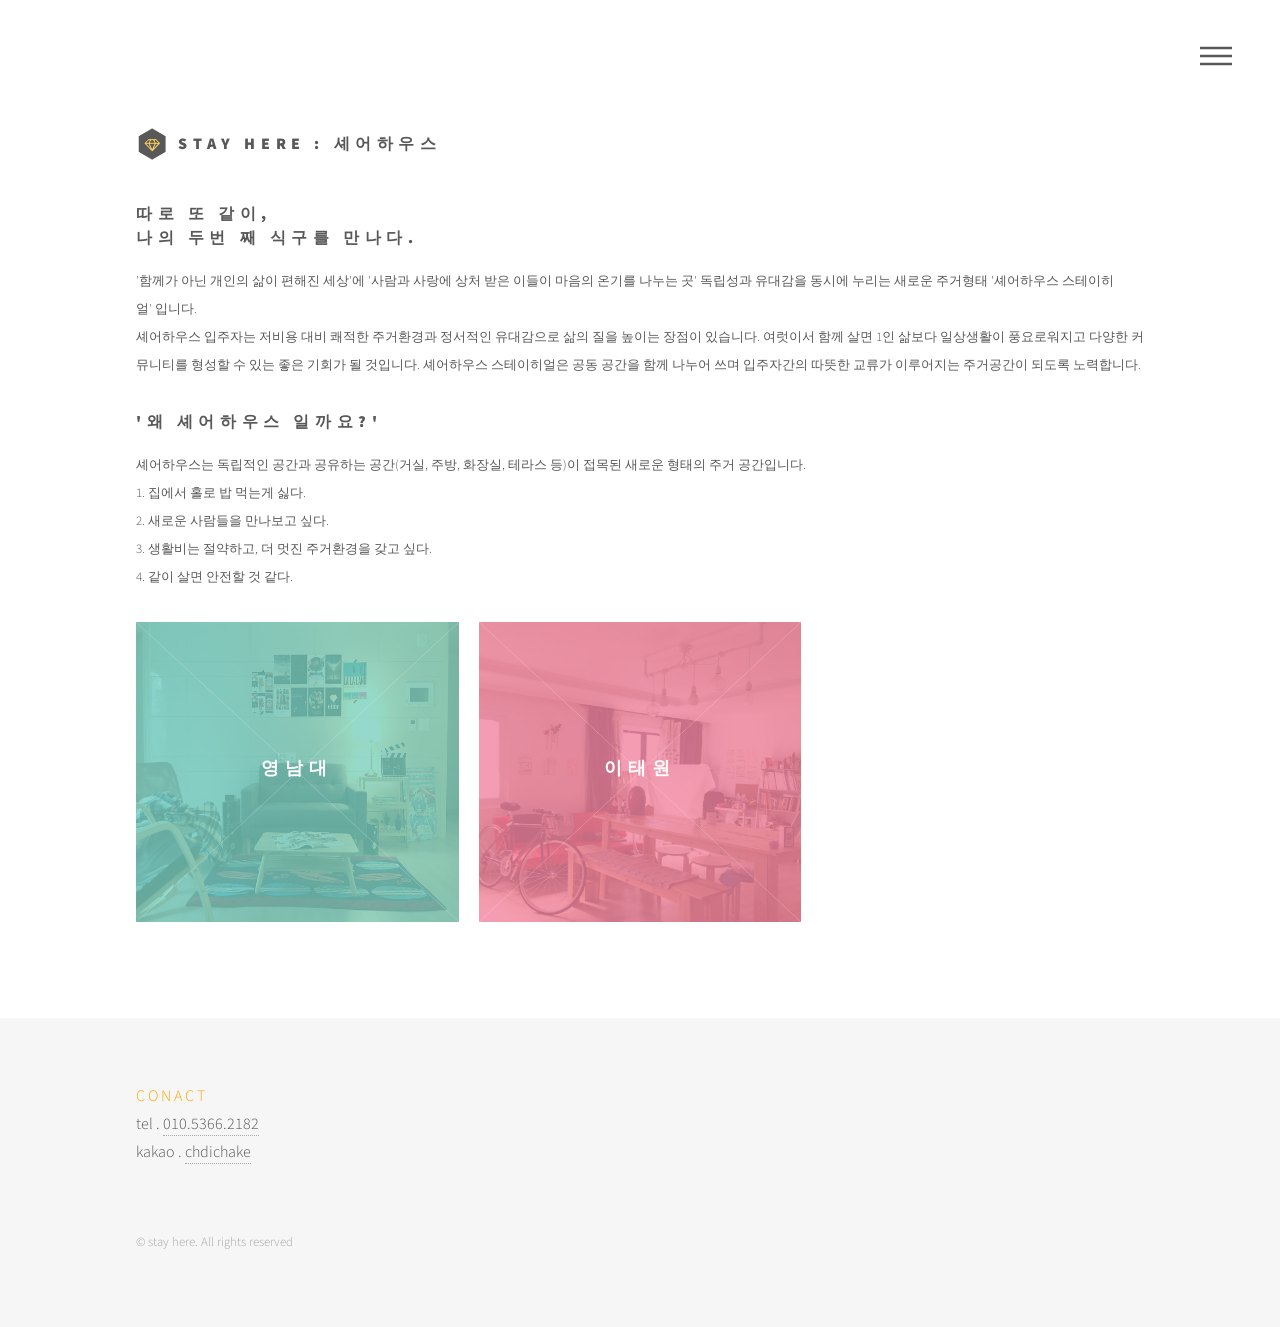
==== index.html @ 6cb79df1 "." ====
<!DOCTYPE HTML>
<html>
	<head>
		<title>shareHouse</title>
		<meta charset="utf-8" />
		<meta name="viewport" content="width=device-width, initial-scale=1" />
		<!--[if lte IE 8]><script src="assets3/js/ie/html5shiv.js"></script><![endif]-->
		<link rel="stylesheet" href="assets3/css/main.css" />
		<!--[if lte IE 9]><link rel="stylesheet" href="assets3/css/ie9.css" /><![endif]-->
		<!--[if lte IE 8]><link rel="stylesheet" href="assets3/css/ie8.css" /><![endif]-->
	</head>
	<body>
		<!-- Wrapper -->
			<div id="wrapper">

				<!-- Header -->
					<header id="header">
						<div class="inner">

							<!-- Logo -->
								<a href="/sharehouse" class="logo">
									<span class="symbol"><img src="images3/logo.jpg" alt="" /></span><span class="title">stay here : 셰어하우스</span>
								</a>

							<!-- Nav -->
								<nav>
									<ul>
										<li><a href="#menu">Menu</a></li>
									</ul>
								</nav>

						</div>
					</header>

				<!-- Menu -->
					<nav id="menu">
						<h2>Menu</h2>
						<ul>
							<li><a href="/sharehouse">STAY HERE ! </a></li>
							<li><a href="yu.html">영남대학교 </a></li>
							<li><a href="itaewon.html">이태원</a></li>
						</ul>
					</nav>

				<!-- Main -->
					<div id="main">
						<div class="inner">
							<header>
								<h3>따로 또 같이, <br>나의 두번 째 식구를 만나다.</h3>
								<p>
									<font size="2">
									'함께가 아닌 개인의 삶이 편해진 세상'에 '사람과 사랑에 상처 받은 이들이 마음의 온기를 나누는 곳' 독립성과 유대감을 동시에 누리는 새로운 주거형태 '셰어하우스 스테이히얼' 입니다.<br>
									셰어하우스 입주자는 저비용 대비 쾌적한 주거환경과 정서적인 유대감으로 삶의 질을 높이는 장점이 있습니다.
									여럿이서 함께 살면 1인 삶보다 일상생활이 풍요로워지고 다양한 커뮤니티를 형성할 수 있는 좋은 기회가 될 것입니다.
									셰어하우스 스테이히얼은 공동 공간을 함께 나누어 쓰며 입주자간의 따뜻한 교류가 이루어지는 주거공간이 되도록 노력합니다.
									</font>
								</p>
								<h3>'왜 셰어하우스 일까요?'</h3>
								<p>
									<font size="2">
									셰어하우스는 독립적인 공간과 공유하는 공간(거실, 주방, 화장실, 테라스 등)이 접목된 새로운 형태의 주거 공간입니다.<br>
									1. 집에서 홀로 밥 먹는게 싫다.<br>
									2. 새로운 사람들을 만나보고 싶다.<br>
									3. 생활비는 절약하고, 더 멋진 주거환경을 갖고 싶다.<br>
									4. 같이 살면 안전할 것 같다.
									</font>
								</p>
							</header>
							<section class="tiles">
								<article class="style3">
									<span class="image">
										<img src="images3/m2.jpg" alt="" height="300px" weight="300px"/>
									</span>
									<a href="yu.html">
										<h2>영남대</h2>
										<div class="content">
											<p>Sed nisl arcu euismod sit amet nisi lorem etiam dolor veroeros et feugiat.</p>
										</div>
									</a>
								</article>
								<article class="style1">
									<span class="image">
										<img src="images3/pic01.jpg" alt="" height="300px" weight="300px"/>
									</span>
									<a href="itaewon.html">
										<h2>이태원</h2>
										<div class="content">
											<p>It is your best choice.</p>
										</div>
									</a>
								</article>
								<!-- <article class="style2">
									<span class="image">
										<img src="images3/pic02.jpg" alt="" height="300px" weight="300px"/>
									</span>
									<a href="knu.html">
										<h2>-</h2>
										<div class="content">
											<p>Sed nisl arcu euismod sit amet nisi lorem etiam dolor veroeros et feugiat.</p>
										</div>
									</a>
								</article>
								<article class="style4">
									<span class="image">
										<img src="images3/pic04.jpg" alt="" height="300px" weight="300px"/>
									</span>
									<a href="generic4.html">
										<h2>-</h2>
										<div class="content">
											<p>Sed nisl arcu euismod sit amet nisi lorem etiam dolor veroeros et feugiat.</p>
										</div>
									</a>
								</article>
								<article class="style5">
									<span class="image">
										<img src="images3/pic05.jpg" alt="" height="300px" weight="300px"/>
									</span>
									<a href="generic5.html">
										<h2>-</h2>
										<div class="content">
											<p>Sed nisl arcu euismod sit amet nisi lorem etiam dolor veroeros et feugiat.</p>
										</div>
									</a>
								</article>
								<article class="style6">
									<span class="image">
										<img src="images3/pic06.jpg" alt="" height="300px" weight="300px"/>
									</span>
									<a href="generic6.html">
										<h2>-</h2>
										<div class="content">
											<p>Sed nisl arcu euismod sit amet nisi lorem etiam dolor veroeros et feugiat.</p>
										</div>
									</a>
								</article> -->
							</section>
						</div>
					</div>

				<!-- Footer -->
					<footer id="footer">
						<div class="inner">
							<section>
								<!-- <h2>CONACT</h2> -->
								<form method="post" action="#">
									<!-- <div class="field half first">
										<input type="text" name="email" id="email" placeholder="" value="010.5366.2182" readonly/>
									</div>
									<div class="field half">
										<input type="text" name="email" id="email" placeholder="" value="" readonly/>
									</div>
									<div class="field">
										<input type="text" name="name" id="name" placeholder="" value="Kakao : chdichake" readonly/>
									</div> -->
									<p>
										<font color="orange">C O N A C T</font><br>
										tel . <a href="tel:010-5366-2182">010.5366.2182</a><br>
										kakao . <a href="https://open.kakao.com/o/sJc0k3s">chdichake</a>
									</p>
								</form>
							</section>
							<!-- <section>
								<h2>Follow</h2>
								<ul class="icons">
									<li><a class="icon style2 fa-twitter"><span class="label">Twitter</span></a></li>
									<li><a class="icon style2 fa-facebook"><span class="label">Facebook</span></a></li>
									<li><a class="icon style2 fa-instagram"><span class="label">Instagram</span></a></li>
									<li><a class="icon style2 fa-dribbble"><span class="label">Dribbble</span></a></li>
									<li><a class="icon style2 fa-github"><span class="label">GitHub</span></a></li>
									<li><a class="icon style2 fa-500px"><span class="label">500px</span></a></li>
									<li><a class="icon style2 fa-phone"><span class="label">Phone</span></a></li>
									<li><a class="icon style2 fa-envelope-o"><span class="label">Email</span></a></li>
								</ul>
							</section> -->
							<ul class="copyright">
								<li>&copy; stay here. All rights reserved</li>
							</ul>
						</div>
					</footer>

			</div>

		<!-- Scripts -->
			<script src="assets3/js/jquery.min.js"></script>
			<script src="assets3/js/skel.min.js"></script>
			<script src="assets3/js/util.js"></script>
			<!--[if lte IE 8]><script src="assets3/js/ie/respond.min.js"></script><![endif]-->
			<script src="assets3/js/main.js"></script>

	</body>
</html>
---- assets3/css/main.css ----
@import url(font-awesome.min.css);
@import url("http://fonts.googleapis.com/css?family=Source+Sans+Pro:300,700,900");

/*
	Phantom by HTML5 UP
	html5up.net | @n33co
	Free for personal and commercial use under the CCA 3.0 license (html5up.net/license)
*/

/* Reset */

	html, body, div, span, applet, object, iframe, h1, h2, h3, h4, h5, h6, p, blockquote, pre, a, abbr, acronym, address, big, cite, code, del, dfn, em, img, ins, kbd, q, s, samp, small, strike, strong, sub, sup, tt, var, b, u, i, center, dl, dt, dd, ol, ul, li, fieldset, form, label, legend, table, caption, tbody, tfoot, thead, tr, th, td, article, aside, canvas, details, embed, figure, figcaption, footer, header, hgroup, menu, nav, output, ruby, section, summary, time, mark, audio, video {
		margin: 0;
		padding: 0;
		border: 0;
		font-size: 100%;
		font: inherit;
		vertical-align: baseline;
	}

	article, aside, details, figcaption, figure, footer, header, hgroup, menu, nav, section {
		display: block;
	}

	body {
		line-height: 1;
	}

	ol, ul {
		list-style: none;
	}

	blockquote, q {
		quotes: none;
	}

	blockquote:before, blockquote:after, q:before, q:after {
		content: '';
		content: none;
	}

	table {
		border-collapse: collapse;
		border-spacing: 0;
	}

	body {
		-webkit-text-size-adjust: none;
	}

/* Box Model */

	*, *:before, *:after {
		-moz-box-sizing: border-box;
		-webkit-box-sizing: border-box;
		box-sizing: border-box;
	}

/* Grid */

	.row {
		border-bottom: solid 1px transparent;
		-moz-box-sizing: border-box;
		-webkit-box-sizing: border-box;
		box-sizing: border-box;
	}

	.row > * {
		float: left;
		-moz-box-sizing: border-box;
		-webkit-box-sizing: border-box;
		box-sizing: border-box;
	}

	.row:after, .row:before {
		content: '';
		display: block;
		clear: both;
		height: 0;
	}

	.row.uniform > * > :first-child {
		margin-top: 0;
	}

	.row.uniform > * > :last-child {
		margin-bottom: 0;
	}

	.row.\30 \25 > * {
		padding: 0 0 0 0em;
	}

	.row.\30 \25 {
		margin: 0 0 -1px 0em;
	}

	.row.uniform.\30 \25 > * {
		padding: 0em 0 0 0em;
	}

	.row.uniform.\30 \25 {
		margin: 0em 0 -1px 0em;
	}

	.row > * {
		padding: 0 0 0 2em;
	}

	.row {
		margin: 0 0 -1px -2em;
	}

	.row.uniform > * {
		padding: 2em 0 0 2em;
	}

	.row.uniform {
		margin: -2em 0 -1px -2em;
	}

	.row.\32 00\25 > * {
		padding: 0 0 0 4em;
	}

	.row.\32 00\25 {
		margin: 0 0 -1px -4em;
	}

	.row.uniform.\32 00\25 > * {
		padding: 4em 0 0 4em;
	}

	.row.uniform.\32 00\25 {
		margin: -4em 0 -1px -4em;
	}

	.row.\31 50\25 > * {
		padding: 0 0 0 3em;
	}

	.row.\31 50\25 {
		margin: 0 0 -1px -3em;
	}

	.row.uniform.\31 50\25 > * {
		padding: 3em 0 0 3em;
	}

	.row.uniform.\31 50\25 {
		margin: -3em 0 -1px -3em;
	}

	.row.\35 0\25 > * {
		padding: 0 0 0 1em;
	}

	.row.\35 0\25 {
		margin: 0 0 -1px -1em;
	}

	.row.uniform.\35 0\25 > * {
		padding: 1em 0 0 1em;
	}

	.row.uniform.\35 0\25 {
		margin: -1em 0 -1px -1em;
	}

	.row.\32 5\25 > * {
		padding: 0 0 0 0.5em;
	}

	.row.\32 5\25 {
		margin: 0 0 -1px -0.5em;
	}

	.row.uniform.\32 5\25 > * {
		padding: 0.5em 0 0 0.5em;
	}

	.row.uniform.\32 5\25 {
		margin: -0.5em 0 -1px -0.5em;
	}

	.\31 2u, .\31 2u\24 {
		width: 100%;
		clear: none;
		margin-left: 0;
	}

	.\31 1u, .\31 1u\24 {
		width: 91.6666666667%;
		clear: none;
		margin-left: 0;
	}

	.\31 0u, .\31 0u\24 {
		width: 83.3333333333%;
		clear: none;
		margin-left: 0;
	}

	.\39 u, .\39 u\24 {
		width: 75%;
		clear: none;
		margin-left: 0;
	}

	.\38 u, .\38 u\24 {
		width: 66.6666666667%;
		clear: none;
		margin-left: 0;
	}

	.\37 u, .\37 u\24 {
		width: 58.3333333333%;
		clear: none;
		margin-left: 0;
	}

	.\36 u, .\36 u\24 {
		width: 50%;
		clear: none;
		margin-left: 0;
	}

	.\35 u, .\35 u\24 {
		width: 41.6666666667%;
		clear: none;
		margin-left: 0;
	}

	.\34 u, .\34 u\24 {
		width: 33.3333333333%;
		clear: none;
		margin-left: 0;
	}

	.\33 u, .\33 u\24 {
		width: 25%;
		clear: none;
		margin-left: 0;
	}

	.\32 u, .\32 u\24 {
		width: 16.6666666667%;
		clear: none;
		margin-left: 0;
	}

	.\31 u, .\31 u\24 {
		width: 8.3333333333%;
		clear: none;
		margin-left: 0;
	}

	.\31 2u\24 + *,
	.\31 1u\24 + *,
	.\31 0u\24 + *,
	.\39 u\24 + *,
	.\38 u\24 + *,
	.\37 u\24 + *,
	.\36 u\24 + *,
	.\35 u\24 + *,
	.\34 u\24 + *,
	.\33 u\24 + *,
	.\32 u\24 + *,
	.\31 u\24 + * {
		clear: left;
	}

	.\-11u {
		margin-left: 91.66667%;
	}

	.\-10u {
		margin-left: 83.33333%;
	}

	.\-9u {
		margin-left: 75%;
	}

	.\-8u {
		margin-left: 66.66667%;
	}

	.\-7u {
		margin-left: 58.33333%;
	}

	.\-6u {
		margin-left: 50%;
	}

	.\-5u {
		margin-left: 41.66667%;
	}

	.\-4u {
		margin-left: 33.33333%;
	}

	.\-3u {
		margin-left: 25%;
	}

	.\-2u {
		margin-left: 16.66667%;
	}

	.\-1u {
		margin-left: 8.33333%;
	}

	@media screen and (max-width: 1680px) {

		.row > * {
			padding: 0 0 0 2em;
		}

		.row {
			margin: 0 0 -1px -2em;
		}

		.row.uniform > * {
			padding: 2em 0 0 2em;
		}

		.row.uniform {
			margin: -2em 0 -1px -2em;
		}

		.row.\32 00\25 > * {
			padding: 0 0 0 4em;
		}

		.row.\32 00\25 {
			margin: 0 0 -1px -4em;
		}

		.row.uniform.\32 00\25 > * {
			padding: 4em 0 0 4em;
		}

		.row.uniform.\32 00\25 {
			margin: -4em 0 -1px -4em;
		}

		.row.\31 50\25 > * {
			padding: 0 0 0 3em;
		}

		.row.\31 50\25 {
			margin: 0 0 -1px -3em;
		}

		.row.uniform.\31 50\25 > * {
			padding: 3em 0 0 3em;
		}

		.row.uniform.\31 50\25 {
			margin: -3em 0 -1px -3em;
		}

		.row.\35 0\25 > * {
			padding: 0 0 0 1em;
		}

		.row.\35 0\25 {
			margin: 0 0 -1px -1em;
		}

		.row.uniform.\35 0\25 > * {
			padding: 1em 0 0 1em;
		}

		.row.uniform.\35 0\25 {
			margin: -1em 0 -1px -1em;
		}

		.row.\32 5\25 > * {
			padding: 0 0 0 0.5em;
		}

		.row.\32 5\25 {
			margin: 0 0 -1px -0.5em;
		}

		.row.uniform.\32 5\25 > * {
			padding: 0.5em 0 0 0.5em;
		}

		.row.uniform.\32 5\25 {
			margin: -0.5em 0 -1px -0.5em;
		}

		.\31 2u\28xlarge\29, .\31 2u\24\28xlarge\29 {
			width: 100%;
			clear: none;
			margin-left: 0;
		}

		.\31 1u\28xlarge\29, .\31 1u\24\28xlarge\29 {
			width: 91.6666666667%;
			clear: none;
			margin-left: 0;
		}

		.\31 0u\28xlarge\29, .\31 0u\24\28xlarge\29 {
			width: 83.3333333333%;
			clear: none;
			margin-left: 0;
		}

		.\39 u\28xlarge\29, .\39 u\24\28xlarge\29 {
			width: 75%;
			clear: none;
			margin-left: 0;
		}

		.\38 u\28xlarge\29, .\38 u\24\28xlarge\29 {
			width: 66.6666666667%;
			clear: none;
			margin-left: 0;
		}

		.\37 u\28xlarge\29, .\37 u\24\28xlarge\29 {
			width: 58.3333333333%;
			clear: none;
			margin-left: 0;
		}

		.\36 u\28xlarge\29, .\36 u\24\28xlarge\29 {
			width: 50%;
			clear: none;
			margin-left: 0;
		}

		.\35 u\28xlarge\29, .\35 u\24\28xlarge\29 {
			width: 41.6666666667%;
			clear: none;
			margin-left: 0;
		}

		.\34 u\28xlarge\29, .\34 u\24\28xlarge\29 {
			width: 33.3333333333%;
			clear: none;
			margin-left: 0;
		}

		.\33 u\28xlarge\29, .\33 u\24\28xlarge\29 {
			width: 25%;
			clear: none;
			margin-left: 0;
		}

		.\32 u\28xlarge\29, .\32 u\24\28xlarge\29 {
			width: 16.6666666667%;
			clear: none;
			margin-left: 0;
		}

		.\31 u\28xlarge\29, .\31 u\24\28xlarge\29 {
			width: 8.3333333333%;
			clear: none;
			margin-left: 0;
		}

		.\31 2u\24\28xlarge\29 + *,
		.\31 1u\24\28xlarge\29 + *,
		.\31 0u\24\28xlarge\29 + *,
		.\39 u\24\28xlarge\29 + *,
		.\38 u\24\28xlarge\29 + *,
		.\37 u\24\28xlarge\29 + *,
		.\36 u\24\28xlarge\29 + *,
		.\35 u\24\28xlarge\29 + *,
		.\34 u\24\28xlarge\29 + *,
		.\33 u\24\28xlarge\29 + *,
		.\32 u\24\28xlarge\29 + *,
		.\31 u\24\28xlarge\29 + * {
			clear: left;
		}

		.\-11u\28xlarge\29 {
			margin-left: 91.66667%;
		}

		.\-10u\28xlarge\29 {
			margin-left: 83.33333%;
		}

		.\-9u\28xlarge\29 {
			margin-left: 75%;
		}

		.\-8u\28xlarge\29 {
			margin-left: 66.66667%;
		}

		.\-7u\28xlarge\29 {
			margin-left: 58.33333%;
		}

		.\-6u\28xlarge\29 {
			margin-left: 50%;
		}

		.\-5u\28xlarge\29 {
			margin-left: 41.66667%;
		}

		.\-4u\28xlarge\29 {
			margin-left: 33.33333%;
		}

		.\-3u\28xlarge\29 {
			margin-left: 25%;
		}

		.\-2u\28xlarge\29 {
			margin-left: 16.66667%;
		}

		.\-1u\28xlarge\29 {
			margin-left: 8.33333%;
		}

	}

	@media screen and (max-width: 1280px) {

		.row > * {
			padding: 0 0 0 2em;
		}

		.row {
			margin: 0 0 -1px -2em;
		}

		.row.uniform > * {
			padding: 2em 0 0 2em;
		}

		.row.uniform {
			margin: -2em 0 -1px -2em;
		}

		.row.\32 00\25 > * {
			padding: 0 0 0 4em;
		}

		.row.\32 00\25 {
			margin: 0 0 -1px -4em;
		}

		.row.uniform.\32 00\25 > * {
			padding: 4em 0 0 4em;
		}

		.row.uniform.\32 00\25 {
			margin: -4em 0 -1px -4em;
		}

		.row.\31 50\25 > * {
			padding: 0 0 0 3em;
		}

		.row.\31 50\25 {
			margin: 0 0 -1px -3em;
		}

		.row.uniform.\31 50\25 > * {
			padding: 3em 0 0 3em;
		}

		.row.uniform.\31 50\25 {
			margin: -3em 0 -1px -3em;
		}

		.row.\35 0\25 > * {
			padding: 0 0 0 1em;
		}

		.row.\35 0\25 {
			margin: 0 0 -1px -1em;
		}

		.row.uniform.\35 0\25 > * {
			padding: 1em 0 0 1em;
		}

		.row.uniform.\35 0\25 {
			margin: -1em 0 -1px -1em;
		}

		.row.\32 5\25 > * {
			padding: 0 0 0 0.5em;
		}

		.row.\32 5\25 {
			margin: 0 0 -1px -0.5em;
		}

		.row.uniform.\32 5\25 > * {
			padding: 0.5em 0 0 0.5em;
		}

		.row.uniform.\32 5\25 {
			margin: -0.5em 0 -1px -0.5em;
		}

		.\31 2u\28large\29, .\31 2u\24\28large\29 {
			width: 100%;
			clear: none;
			margin-left: 0;
		}

		.\31 1u\28large\29, .\31 1u\24\28large\29 {
			width: 91.6666666667%;
			clear: none;
			margin-left: 0;
		}

		.\31 0u\28large\29, .\31 0u\24\28large\29 {
			width: 83.3333333333%;
			clear: none;
			margin-left: 0;
		}

		.\39 u\28large\29, .\39 u\24\28large\29 {
			width: 75%;
			clear: none;
			margin-left: 0;
		}

		.\38 u\28large\29, .\38 u\24\28large\29 {
			width: 66.6666666667%;
			clear: none;
			margin-left: 0;
		}

		.\37 u\28large\29, .\37 u\24\28large\29 {
			width: 58.3333333333%;
			clear: none;
			margin-left: 0;
		}

		.\36 u\28large\29, .\36 u\24\28large\29 {
			width: 50%;
			clear: none;
			margin-left: 0;
		}

		.\35 u\28large\29, .\35 u\24\28large\29 {
			width: 41.6666666667%;
			clear: none;
			margin-left: 0;
		}

		.\34 u\28large\29, .\34 u\24\28large\29 {
			width: 33.3333333333%;
			clear: none;
			margin-left: 0;
		}

		.\33 u\28large\29, .\33 u\24\28large\29 {
			width: 25%;
			clear: none;
			margin-left: 0;
		}

		.\32 u\28large\29, .\32 u\24\28large\29 {
			width: 16.6666666667%;
			clear: none;
			margin-left: 0;
		}

		.\31 u\28large\29, .\31 u\24\28large\29 {
			width: 8.3333333333%;
			clear: none;
			margin-left: 0;
		}

		.\31 2u\24\28large\29 + *,
		.\31 1u\24\28large\29 + *,
		.\31 0u\24\28large\29 + *,
		.\39 u\24\28large\29 + *,
		.\38 u\24\28large\29 + *,
		.\37 u\24\28large\29 + *,
		.\36 u\24\28large\29 + *,
		.\35 u\24\28large\29 + *,
		.\34 u\24\28large\29 + *,
		.\33 u\24\28large\29 + *,
		.\32 u\24\28large\29 + *,
		.\31 u\24\28large\29 + * {
			clear: left;
		}

		.\-11u\28large\29 {
			margin-left: 91.66667%;
		}

		.\-10u\28large\29 {
			margin-left: 83.33333%;
		}

		.\-9u\28large\29 {
			margin-left: 75%;
		}

		.\-8u\28large\29 {
			margin-left: 66.66667%;
		}

		.\-7u\28large\29 {
			margin-left: 58.33333%;
		}

		.\-6u\28large\29 {
			margin-left: 50%;
		}

		.\-5u\28large\29 {
			margin-left: 41.66667%;
		}

		.\-4u\28large\29 {
			margin-left: 33.33333%;
		}

		.\-3u\28large\29 {
			margin-left: 25%;
		}

		.\-2u\28large\29 {
			margin-left: 16.66667%;
		}

		.\-1u\28large\29 {
			margin-left: 8.33333%;
		}

	}

	@media screen and (max-width: 980px) {

		.row > * {
			padding: 0 0 0 1.5em;
		}

		.row {
			margin: 0 0 -1px -1.5em;
		}

		.row.uniform > * {
			padding: 1.5em 0 0 1.5em;
		}

		.row.uniform {
			margin: -1.5em 0 -1px -1.5em;
		}

		.row.\32 00\25 > * {
			padding: 0 0 0 3em;
		}

		.row.\32 00\25 {
			margin: 0 0 -1px -3em;
		}

		.row.uniform.\32 00\25 > * {
			padding: 3em 0 0 3em;
		}

		.row.uniform.\32 00\25 {
			margin: -3em 0 -1px -3em;
		}

		.row.\31 50\25 > * {
			padding: 0 0 0 2.25em;
		}

		.row.\31 50\25 {
			margin: 0 0 -1px -2.25em;
		}

		.row.uniform.\31 50\25 > * {
			padding: 2.25em 0 0 2.25em;
		}

		.row.uniform.\31 50\25 {
			margin: -2.25em 0 -1px -2.25em;
		}

		.row.\35 0\25 > * {
			padding: 0 0 0 0.75em;
		}

		.row.\35 0\25 {
			margin: 0 0 -1px -0.75em;
		}

		.row.uniform.\35 0\25 > * {
			padding: 0.75em 0 0 0.75em;
		}

		.row.uniform.\35 0\25 {
			margin: -0.75em 0 -1px -0.75em;
		}

		.row.\32 5\25 > * {
			padding: 0 0 0 0.375em;
		}

		.row.\32 5\25 {
			margin: 0 0 -1px -0.375em;
		}

		.row.uniform.\32 5\25 > * {
			padding: 0.375em 0 0 0.375em;
		}

		.row.uniform.\32 5\25 {
			margin: -0.375em 0 -1px -0.375em;
		}

		.\31 2u\28medium\29, .\31 2u\24\28medium\29 {
			width: 100%;
			clear: none;
			margin-left: 0;
		}

		.\31 1u\28medium\29, .\31 1u\24\28medium\29 {
			width: 91.6666666667%;
			clear: none;
			margin-left: 0;
		}

		.\31 0u\28medium\29, .\31 0u\24\28medium\29 {
			width: 83.3333333333%;
			clear: none;
			margin-left: 0;
		}

		.\39 u\28medium\29, .\39 u\24\28medium\29 {
			width: 75%;
			clear: none;
			margin-left: 0;
		}

		.\38 u\28medium\29, .\38 u\24\28medium\29 {
			width: 66.6666666667%;
			clear: none;
			margin-left: 0;
		}

		.\37 u\28medium\29, .\37 u\24\28medium\29 {
			width: 58.3333333333%;
			clear: none;
			margin-left: 0;
		}

		.\36 u\28medium\29, .\36 u\24\28medium\29 {
			width: 50%;
			clear: none;
			margin-left: 0;
		}

		.\35 u\28medium\29, .\35 u\24\28medium\29 {
			width: 41.6666666667%;
			clear: none;
			margin-left: 0;
		}

		.\34 u\28medium\29, .\34 u\24\28medium\29 {
			width: 33.3333333333%;
			clear: none;
			margin-left: 0;
		}

		.\33 u\28medium\29, .\33 u\24\28medium\29 {
			width: 25%;
			clear: none;
			margin-left: 0;
		}

		.\32 u\28medium\29, .\32 u\24\28medium\29 {
			width: 16.6666666667%;
			clear: none;
			margin-left: 0;
		}

		.\31 u\28medium\29, .\31 u\24\28medium\29 {
			width: 8.3333333333%;
			clear: none;
			margin-left: 0;
		}

		.\31 2u\24\28medium\29 + *,
		.\31 1u\24\28medium\29 + *,
		.\31 0u\24\28medium\29 + *,
		.\39 u\24\28medium\29 + *,
		.\38 u\24\28medium\29 + *,
		.\37 u\24\28medium\29 + *,
		.\36 u\24\28medium\29 + *,
		.\35 u\24\28medium\29 + *,
		.\34 u\24\28medium\29 + *,
		.\33 u\24\28medium\29 + *,
		.\32 u\24\28medium\29 + *,
		.\31 u\24\28medium\29 + * {
			clear: left;
		}

		.\-11u\28medium\29 {
			margin-left: 91.66667%;
		}

		.\-10u\28medium\29 {
			margin-left: 83.33333%;
		}

		.\-9u\28medium\29 {
			margin-left: 75%;
		}

		.\-8u\28medium\29 {
			margin-left: 66.66667%;
		}

		.\-7u\28medium\29 {
			margin-left: 58.33333%;
		}

		.\-6u\28medium\29 {
			margin-left: 50%;
		}

		.\-5u\28medium\29 {
			margin-left: 41.66667%;
		}

		.\-4u\28medium\29 {
			margin-left: 33.33333%;
		}

		.\-3u\28medium\29 {
			margin-left: 25%;
		}

		.\-2u\28medium\29 {
			margin-left: 16.66667%;
		}

		.\-1u\28medium\29 {
			margin-left: 8.33333%;
		}

	}

	@media screen and (max-width: 736px) {

		.row > * {
			padding: 0 0 0 1em;
		}

		.row {
			margin: 0 0 -1px -1em;
		}

		.row.uniform > * {
			padding: 1em 0 0 1em;
		}

		.row.uniform {
			margin: -1em 0 -1px -1em;
		}

		.row.\32 00\25 > * {
			padding: 0 0 0 2em;
		}

		.row.\32 00\25 {
			margin: 0 0 -1px -2em;
		}

		.row.uniform.\32 00\25 > * {
			padding: 2em 0 0 2em;
		}

		.row.uniform.\32 00\25 {
			margin: -2em 0 -1px -2em;
		}

		.row.\31 50\25 > * {
			padding: 0 0 0 1.5em;
		}

		.row.\31 50\25 {
			margin: 0 0 -1px -1.5em;
		}

		.row.uniform.\31 50\25 > * {
			padding: 1.5em 0 0 1.5em;
		}

		.row.uniform.\31 50\25 {
			margin: -1.5em 0 -1px -1.5em;
		}

		.row.\35 0\25 > * {
			padding: 0 0 0 0.5em;
		}

		.row.\35 0\25 {
			margin: 0 0 -1px -0.5em;
		}

		.row.uniform.\35 0\25 > * {
			padding: 0.5em 0 0 0.5em;
		}

		.row.uniform.\35 0\25 {
			margin: -0.5em 0 -1px -0.5em;
		}

		.row.\32 5\25 > * {
			padding: 0 0 0 0.25em;
		}

		.row.\32 5\25 {
			margin: 0 0 -1px -0.25em;
		}

		.row.uniform.\32 5\25 > * {
			padding: 0.25em 0 0 0.25em;
		}

		.row.uniform.\32 5\25 {
			margin: -0.25em 0 -1px -0.25em;
		}

		.\31 2u\28small\29, .\31 2u\24\28small\29 {
			width: 100%;
			clear: none;
			margin-left: 0;
		}

		.\31 1u\28small\29, .\31 1u\24\28small\29 {
			width: 91.6666666667%;
			clear: none;
			margin-left: 0;
		}

		.\31 0u\28small\29, .\31 0u\24\28small\29 {
			width: 83.3333333333%;
			clear: none;
			margin-left: 0;
		}

		.\39 u\28small\29, .\39 u\24\28small\29 {
			width: 75%;
			clear: none;
			margin-left: 0;
		}

		.\38 u\28small\29, .\38 u\24\28small\29 {
			width: 66.6666666667%;
			clear: none;
			margin-left: 0;
		}

		.\37 u\28small\29, .\37 u\24\28small\29 {
			width: 58.3333333333%;
			clear: none;
			margin-left: 0;
		}

		.\36 u\28small\29, .\36 u\24\28small\29 {
			width: 50%;
			clear: none;
			margin-left: 0;
		}

		.\35 u\28small\29, .\35 u\24\28small\29 {
			width: 41.6666666667%;
			clear: none;
			margin-left: 0;
		}

		.\34 u\28small\29, .\34 u\24\28small\29 {
			width: 33.3333333333%;
			clear: none;
			margin-left: 0;
		}

		.\33 u\28small\29, .\33 u\24\28small\29 {
			width: 25%;
			clear: none;
			margin-left: 0;
		}

		.\32 u\28small\29, .\32 u\24\28small\29 {
			width: 16.6666666667%;
			clear: none;
			margin-left: 0;
		}

		.\31 u\28small\29, .\31 u\24\28small\29 {
			width: 8.3333333333%;
			clear: none;
			margin-left: 0;
		}

		.\31 2u\24\28small\29 + *,
		.\31 1u\24\28small\29 + *,
		.\31 0u\24\28small\29 + *,
		.\39 u\24\28small\29 + *,
		.\38 u\24\28small\29 + *,
		.\37 u\24\28small\29 + *,
		.\36 u\24\28small\29 + *,
		.\35 u\24\28small\29 + *,
		.\34 u\24\28small\29 + *,
		.\33 u\24\28small\29 + *,
		.\32 u\24\28small\29 + *,
		.\31 u\24\28small\29 + * {
			clear: left;
		}

		.\-11u\28small\29 {
			margin-left: 91.66667%;
		}

		.\-10u\28small\29 {
			margin-left: 83.33333%;
		}

		.\-9u\28small\29 {
			margin-left: 75%;
		}

		.\-8u\28small\29 {
			margin-left: 66.66667%;
		}

		.\-7u\28small\29 {
			margin-left: 58.33333%;
		}

		.\-6u\28small\29 {
			margin-left: 50%;
		}

		.\-5u\28small\29 {
			margin-left: 41.66667%;
		}

		.\-4u\28small\29 {
			margin-left: 33.33333%;
		}

		.\-3u\28small\29 {
			margin-left: 25%;
		}

		.\-2u\28small\29 {
			margin-left: 16.66667%;
		}

		.\-1u\28small\29 {
			margin-left: 8.33333%;
		}

	}

	@media screen and (max-width: 480px) {

		.row > * {
			padding: 0 0 0 1em;
		}

		.row {
			margin: 0 0 -1px -1em;
		}

		.row.uniform > * {
			padding: 1em 0 0 1em;
		}

		.row.uniform {
			margin: -1em 0 -1px -1em;
		}

		.row.\32 00\25 > * {
			padding: 0 0 0 2em;
		}

		.row.\32 00\25 {
			margin: 0 0 -1px -2em;
		}

		.row.uniform.\32 00\25 > * {
			padding: 2em 0 0 2em;
		}

		.row.uniform.\32 00\25 {
			margin: -2em 0 -1px -2em;
		}

		.row.\31 50\25 > * {
			padding: 0 0 0 1.5em;
		}

		.row.\31 50\25 {
			margin: 0 0 -1px -1.5em;
		}

		.row.uniform.\31 50\25 > * {
			padding: 1.5em 0 0 1.5em;
		}

		.row.uniform.\31 50\25 {
			margin: -1.5em 0 -1px -1.5em;
		}

		.row.\35 0\25 > * {
			padding: 0 0 0 0.5em;
		}

		.row.\35 0\25 {
			margin: 0 0 -1px -0.5em;
		}

		.row.uniform.\35 0\25 > * {
			padding: 0.5em 0 0 0.5em;
		}

		.row.uniform.\35 0\25 {
			margin: -0.5em 0 -1px -0.5em;
		}

		.row.\32 5\25 > * {
			padding: 0 0 0 0.25em;
		}

		.row.\32 5\25 {
			margin: 0 0 -1px -0.25em;
		}

		.row.uniform.\32 5\25 > * {
			padding: 0.25em 0 0 0.25em;
		}

		.row.uniform.\32 5\25 {
			margin: -0.25em 0 -1px -0.25em;
		}

		.\31 2u\28xsmall\29, .\31 2u\24\28xsmall\29 {
			width: 100%;
			clear: none;
			margin-left: 0;
		}

		.\31 1u\28xsmall\29, .\31 1u\24\28xsmall\29 {
			width: 91.6666666667%;
			clear: none;
			margin-left: 0;
		}

		.\31 0u\28xsmall\29, .\31 0u\24\28xsmall\29 {
			width: 83.3333333333%;
			clear: none;
			margin-left: 0;
		}

		.\39 u\28xsmall\29, .\39 u\24\28xsmall\29 {
			width: 75%;
			clear: none;
			margin-left: 0;
		}

		.\38 u\28xsmall\29, .\38 u\24\28xsmall\29 {
			width: 66.6666666667%;
			clear: none;
			margin-left: 0;
		}

		.\37 u\28xsmall\29, .\37 u\24\28xsmall\29 {
			width: 58.3333333333%;
			clear: none;
			margin-left: 0;
		}

		.\36 u\28xsmall\29, .\36 u\24\28xsmall\29 {
			width: 50%;
			clear: none;
			margin-left: 0;
		}

		.\35 u\28xsmall\29, .\35 u\24\28xsmall\29 {
			width: 41.6666666667%;
			clear: none;
			margin-left: 0;
		}

		.\34 u\28xsmall\29, .\34 u\24\28xsmall\29 {
			width: 33.3333333333%;
			clear: none;
			margin-left: 0;
		}

		.\33 u\28xsmall\29, .\33 u\24\28xsmall\29 {
			width: 25%;
			clear: none;
			margin-left: 0;
		}

		.\32 u\28xsmall\29, .\32 u\24\28xsmall\29 {
			width: 16.6666666667%;
			clear: none;
			margin-left: 0;
		}

		.\31 u\28xsmall\29, .\31 u\24\28xsmall\29 {
			width: 8.3333333333%;
			clear: none;
			margin-left: 0;
		}

		.\31 2u\24\28xsmall\29 + *,
		.\31 1u\24\28xsmall\29 + *,
		.\31 0u\24\28xsmall\29 + *,
		.\39 u\24\28xsmall\29 + *,
		.\38 u\24\28xsmall\29 + *,
		.\37 u\24\28xsmall\29 + *,
		.\36 u\24\28xsmall\29 + *,
		.\35 u\24\28xsmall\29 + *,
		.\34 u\24\28xsmall\29 + *,
		.\33 u\24\28xsmall\29 + *,
		.\32 u\24\28xsmall\29 + *,
		.\31 u\24\28xsmall\29 + * {
			clear: left;
		}

		.\-11u\28xsmall\29 {
			margin-left: 91.66667%;
		}

		.\-10u\28xsmall\29 {
			margin-left: 83.33333%;
		}

		.\-9u\28xsmall\29 {
			margin-left: 75%;
		}

		.\-8u\28xsmall\29 {
			margin-left: 66.66667%;
		}

		.\-7u\28xsmall\29 {
			margin-left: 58.33333%;
		}

		.\-6u\28xsmall\29 {
			margin-left: 50%;
		}

		.\-5u\28xsmall\29 {
			margin-left: 41.66667%;
		}

		.\-4u\28xsmall\29 {
			margin-left: 33.33333%;
		}

		.\-3u\28xsmall\29 {
			margin-left: 25%;
		}

		.\-2u\28xsmall\29 {
			margin-left: 16.66667%;
		}

		.\-1u\28xsmall\29 {
			margin-left: 8.33333%;
		}

	}

	@media screen and (max-width: 360px) {

		.row > * {
			padding: 0 0 0 1em;
		}

		.row {
			margin: 0 0 -1px -1em;
		}

		.row.uniform > * {
			padding: 1em 0 0 1em;
		}

		.row.uniform {
			margin: -1em 0 -1px -1em;
		}

		.row.\32 00\25 > * {
			padding: 0 0 0 2em;
		}

		.row.\32 00\25 {
			margin: 0 0 -1px -2em;
		}

		.row.uniform.\32 00\25 > * {
			padding: 2em 0 0 2em;
		}

		.row.uniform.\32 00\25 {
			margin: -2em 0 -1px -2em;
		}

		.row.\31 50\25 > * {
			padding: 0 0 0 1.5em;
		}

		.row.\31 50\25 {
			margin: 0 0 -1px -1.5em;
		}

		.row.uniform.\31 50\25 > * {
			padding: 1.5em 0 0 1.5em;
		}

		.row.uniform.\31 50\25 {
			margin: -1.5em 0 -1px -1.5em;
		}

		.row.\35 0\25 > * {
			padding: 0 0 0 0.5em;
		}

		.row.\35 0\25 {
			margin: 0 0 -1px -0.5em;
		}

		.row.uniform.\35 0\25 > * {
			padding: 0.5em 0 0 0.5em;
		}

		.row.uniform.\35 0\25 {
			margin: -0.5em 0 -1px -0.5em;
		}

		.row.\32 5\25 > * {
			padding: 0 0 0 0.25em;
		}

		.row.\32 5\25 {
			margin: 0 0 -1px -0.25em;
		}

		.row.uniform.\32 5\25 > * {
			padding: 0.25em 0 0 0.25em;
		}

		.row.uniform.\32 5\25 {
			margin: -0.25em 0 -1px -0.25em;
		}

		.\31 2u\28xxsmall\29, .\31 2u\24\28xxsmall\29 {
			width: 100%;
			clear: none;
			margin-left: 0;
		}

		.\31 1u\28xxsmall\29, .\31 1u\24\28xxsmall\29 {
			width: 91.6666666667%;
			clear: none;
			margin-left: 0;
		}

		.\31 0u\28xxsmall\29, .\31 0u\24\28xxsmall\29 {
			width: 83.3333333333%;
			clear: none;
			margin-left: 0;
		}

		.\39 u\28xxsmall\29, .\39 u\24\28xxsmall\29 {
			width: 75%;
			clear: none;
			margin-left: 0;
		}

		.\38 u\28xxsmall\29, .\38 u\24\28xxsmall\29 {
			width: 66.6666666667%;
			clear: none;
			margin-left: 0;
		}

		.\37 u\28xxsmall\29, .\37 u\24\28xxsmall\29 {
			width: 58.3333333333%;
			clear: none;
			margin-left: 0;
		}

		.\36 u\28xxsmall\29, .\36 u\24\28xxsmall\29 {
			width: 50%;
			clear: none;
			margin-left: 0;
		}

		.\35 u\28xxsmall\29, .\35 u\24\28xxsmall\29 {
			width: 41.6666666667%;
			clear: none;
			margin-left: 0;
		}

		.\34 u\28xxsmall\29, .\34 u\24\28xxsmall\29 {
			width: 33.3333333333%;
			clear: none;
			margin-left: 0;
		}

		.\33 u\28xxsmall\29, .\33 u\24\28xxsmall\29 {
			width: 25%;
			clear: none;
			margin-left: 0;
		}

		.\32 u\28xxsmall\29, .\32 u\24\28xxsmall\29 {
			width: 16.6666666667%;
			clear: none;
			margin-left: 0;
		}

		.\31 u\28xxsmall\29, .\31 u\24\28xxsmall\29 {
			width: 8.3333333333%;
			clear: none;
			margin-left: 0;
		}

		.\31 2u\24\28xxsmall\29 + *,
		.\31 1u\24\28xxsmall\29 + *,
		.\31 0u\24\28xxsmall\29 + *,
		.\39 u\24\28xxsmall\29 + *,
		.\38 u\24\28xxsmall\29 + *,
		.\37 u\24\28xxsmall\29 + *,
		.\36 u\24\28xxsmall\29 + *,
		.\35 u\24\28xxsmall\29 + *,
		.\34 u\24\28xxsmall\29 + *,
		.\33 u\24\28xxsmall\29 + *,
		.\32 u\24\28xxsmall\29 + *,
		.\31 u\24\28xxsmall\29 + * {
			clear: left;
		}

		.\-11u\28xxsmall\29 {
			margin-left: 91.66667%;
		}

		.\-10u\28xxsmall\29 {
			margin-left: 83.33333%;
		}

		.\-9u\28xxsmall\29 {
			margin-left: 75%;
		}

		.\-8u\28xxsmall\29 {
			margin-left: 66.66667%;
		}

		.\-7u\28xxsmall\29 {
			margin-left: 58.33333%;
		}

		.\-6u\28xxsmall\29 {
			margin-left: 50%;
		}

		.\-5u\28xxsmall\29 {
			margin-left: 41.66667%;
		}

		.\-4u\28xxsmall\29 {
			margin-left: 33.33333%;
		}

		.\-3u\28xxsmall\29 {
			margin-left: 25%;
		}

		.\-2u\28xxsmall\29 {
			margin-left: 16.66667%;
		}

		.\-1u\28xxsmall\29 {
			margin-left: 8.33333%;
		}

	}

/* Basic */

	@-ms-viewport {
		width: device-width;
	}

	body {
		-ms-overflow-style: scrollbar;
	}

	@media screen and (max-width: 480px) {

		html, body {
			min-width: 320px;
		}

	}

	body {
		background: #ffffff;
	}

		body.is-loading *, body.is-loading *:before, body.is-loading *:after {
			-moz-animation: none !important;
			-webkit-animation: none !important;
			-ms-animation: none !important;
			animation: none !important;
			-moz-transition: none !important;
			-webkit-transition: none !important;
			-ms-transition: none !important;
			transition: none !important;
		}

/* Type */

	body, input, select, textarea {
		color: #585858;
		font-family: "Source Sans Pro", Helvetica, sans-serif;
		font-size: 16pt;
		font-weight: 300;
		line-height: 1.75;
	}

		@media screen and (max-width: 1680px) {

			body, input, select, textarea {
				font-size: 14pt;
			}

		}

		@media screen and (max-width: 1280px) {

			body, input, select, textarea {
				font-size: 12pt;
			}

		}

	a {
		-moz-transition: border-bottom-color 0.2s ease, color 0.2s ease;
		-webkit-transition: border-bottom-color 0.2s ease, color 0.2s ease;
		-ms-transition: border-bottom-color 0.2s ease, color 0.2s ease;
		transition: border-bottom-color 0.2s ease, color 0.2s ease;
		text-decoration: none;
		color: #585858;
		border-bottom: dotted 1px rgba(88, 88, 88, 0.5);
	}

		a:hover {
			border-bottom-color: transparent;
			color: #f2849e !important;
		}

	strong, b {
		font-weight: 900;
	}

	em, i {
		font-style: italic;
	}

	p {
		margin: 0 0 2em 0;
	}

	h1 {
		font-size: 2.75em;
		font-weight: 700;
		line-height: 1.3;
		margin: 0 0 1em 0;
		letter-spacing: -0.035em;
	}

		h1 a {
			color: inherit;
		}

		@media screen and (max-width: 736px) {

			h1 {
				font-size: 2em;
				margin: 0 0 1em 0;
			}

		}

		@media screen and (max-width: 360px) {

			h1 {
				font-size: 1.75em;
			}

		}

	h2, h3, h4, h5, h6 {
		font-weight: 900;
		line-height: 1.5;
		margin: 0 0 2em 0;
		text-transform: uppercase;
		letter-spacing: 0.35em;
	}

		h2 a, h3 a, h4 a, h5 a, h6 a {
			color: inherit;
		}

	h2 {
		font-size: 1.1em;
	}

	h3 {
		font-size: 1em;
	}

	h4 {
		font-size: 0.8em;
	}

	h5 {
		font-size: 0.8em;
	}

	h6 {
		font-size: 0.8em;
	}

	@media screen and (max-width: 980px) {

		h1 br, h2 br, h3 br, h4 br, h5 br, h6 br {
			display: none;
		}

	}

	@media screen and (max-width: 736px) {

		h2 {
			font-size: 1em;
		}

		h3 {
			font-size: 0.8em;
		}

	}

	sub {
		font-size: 0.8em;
		position: relative;
		top: 0.5em;
	}

	sup {
		font-size: 0.8em;
		position: relative;
		top: -0.5em;
	}

	blockquote {
		border-left: solid 4px #c9c9c9;
		font-style: italic;
		margin: 0 0 2em 0;
		padding: 0.5em 0 0.5em 2em;
	}

	code {
		background: rgba(144, 144, 144, 0.075);
		border-radius: 4px;
		border: solid 1px #c9c9c9;
		font-family: "Courier New", monospace;
		font-size: 0.9em;
		margin: 0 0.25em;
		padding: 0.25em 0.65em;
	}

	pre {
		-webkit-overflow-scrolling: touch;
		font-family: "Courier New", monospace;
		font-size: 0.9em;
		margin: 0 0 2em 0;
	}

		pre code {
			display: block;
			line-height: 1.75;
			padding: 1em 1.5em;
			overflow-x: auto;
		}

	hr {
		border: 0;
		border-bottom: solid 1px #c9c9c9;
		margin: 2em 0;
	}

		hr.major {
			margin: 3em 0;
		}

	.align-left {
		text-align: left;
	}

	.align-center {
		text-align: center;
	}

	.align-right {
		text-align: right;
	}

/* Section/Article */

	section.special, article.special {
		text-align: center;
	}

	header p {
		margin-top: -1em;
	}

	@media screen and (max-width: 736px) {

		header p {
			margin-top: 0;
		}

	}

/* Icon */

	.icon {
		text-decoration: none;
		border-bottom: none;
		position: relative;
	}

		.icon:before {
			-moz-osx-font-smoothing: grayscale;
			-webkit-font-smoothing: antialiased;
			font-family: FontAwesome;
			font-style: normal;
			font-weight: normal;
			text-transform: none !important;
		}

		.icon > .label {
			display: none;
		}

		.icon.style2 {
			-moz-transition: background-color 0.2s ease-in-out, color 0.2s ease-in-out, border-color 0.2s ease-in-out;
			-webkit-transition: background-color 0.2s ease-in-out, color 0.2s ease-in-out, border-color 0.2s ease-in-out;
			-ms-transition: background-color 0.2s ease-in-out, color 0.2s ease-in-out, border-color 0.2s ease-in-out;
			transition: background-color 0.2s ease-in-out, color 0.2s ease-in-out, border-color 0.2s ease-in-out;
			background-color: transparent;
			border: solid 1px #c9c9c9;
			border-radius: 4px;
			width: 2.65em;
			height: 2.65em;
			display: inline-block;
			text-align: center;
			line-height: 2.65em;
			color: inherit;
		}

			.icon.style2:before {
				font-size: 1.1em;
			}

			.icon.style2:hover {
				color: #f2849e;
				border-color: #f2849e;
			}

			.icon.style2:active {
				background-color: rgba(242, 132, 158, 0.1);
			}

/* List */

	ol {
		list-style: decimal;
		margin: 0 0 2em 0;
		padding-left: 1.25em;
	}

		ol li {
			padding-left: 0.25em;
		}

	ul {
		list-style: disc;
		margin: 0 0 2em 0;
		padding-left: 1em;
	}

		ul li {
			padding-left: 0.5em;
		}

		ul.alt {
			list-style: none;
			padding-left: 0;
		}

			ul.alt li {
				border-top: solid 1px #c9c9c9;
				padding: 0.5em 0;
			}

				ul.alt li:first-child {
					border-top: 0;
					padding-top: 0;
				}

		ul.icons {
			cursor: default;
			list-style: none;
			padding-left: 0;
			margin: -1em 0 2em -1em;
		}

			ul.icons li {
				display: inline-block;
				padding: 1em 0 0 1em;
			}

		ul.actions {
			cursor: default;
			list-style: none;
			padding-left: 0;
		}

			ul.actions li {
				display: inline-block;
				padding: 0 1em 0 0;
				vertical-align: middle;
			}

				ul.actions li:last-child {
					padding-right: 0;
				}

			ul.actions.small li {
				padding: 0 0.5em 0 0;
			}

			ul.actions.vertical li {
				display: block;
				padding: 1em 0 0 0;
			}

				ul.actions.vertical li:first-child {
					padding-top: 0;
				}

				ul.actions.vertical li > * {
					margin-bottom: 0;
				}

			ul.actions.vertical.small li {
				padding: 0.5em 0 0 0;
			}

				ul.actions.vertical.small li:first-child {
					padding-top: 0;
				}

			ul.actions.fit {
				display: table;
				margin-left: -1em;
				padding: 0;
				table-layout: fixed;
				width: calc(100% + 1em);
			}

				ul.actions.fit li {
					display: table-cell;
					padding: 0 0 0 1em;
				}

					ul.actions.fit li > * {
						margin-bottom: 0;
					}

				ul.actions.fit.small {
					margin-left: -0.5em;
					width: calc(100% + 0.5em);
				}

					ul.actions.fit.small li {
						padding: 0 0 0 0.5em;
					}

			@media screen and (max-width: 480px) {

				ul.actions {
					margin: 0 0 2em 0;
				}

					ul.actions li {
						padding: 1em 0 0 0;
						display: block;
						text-align: center;
						width: 100%;
					}

						ul.actions li:first-child {
							padding-top: 0;
						}

						ul.actions li > * {
							width: 100%;
							margin: 0 !important;
						}

							ul.actions li > *.icon:before {
								margin-left: -2em;
							}

					ul.actions.small li {
						padding: 0.5em 0 0 0;
					}

						ul.actions.small li:first-child {
							padding-top: 0;
						}

			}

	dl {
		margin: 0 0 2em 0;
	}

		dl dt {
			display: block;
			font-weight: 900;
			margin: 0 0 1em 0;
		}

		dl dd {
			margin-left: 2em;
		}

/* Form */

	form {
		margin: -1em 0 2em 0;
	}

		form:after {
			content: '';
			display: block;
			clear: both;
			height: 1px;
		}

		form .field {
			position: relative;
			float: left;
			margin: 0 0 1.3em 0;
			vertical-align: top;
			width: 100%;
		}

		form .half {
			width: calc(50% + 1em) !important;
			padding-left: 2em;
		}

		form .half.first {
			width: calc(50% - 1em) !important;
			padding-left: 0;
		}

		form :last-child {
			margin-bottom: 0;
		}

		form .half:nth-last-child(2) {
			margin-bottom: 0;
		}

		form .actions {
			position: relative;
			clear: both;
			padding-top: 1em;
		}

		@media screen and (max-width: 480px) {

			form .half {
				width: 100% !important;
				padding-left: 0;
			}

			form .half.first {
				width: 100% !important;
				padding-left: 0;
			}

			form .half:nth-last-child(2) {
				margin: 0 0 1.3em 0;
			}

		}

	label {
		display: block;
		font-size: 0.9em;
		font-weight: 900;
		margin: 0 0 1em 0;
	}

	input[type="text"],
	input[type="password"],
	input[type="email"],
	input[type="tel"],
	select,
	textarea {
		-moz-appearance: none;
		-webkit-appearance: none;
		-ms-appearance: none;
		appearance: none;
		background-color: transparent;
		border: none;
		border-radius: 0;
		border-bottom: solid 1px #c9c9c9;
		color: inherit;
		display: block;
		outline: 0;
		padding: 0;
		text-decoration: none;
		width: 100%;
	}

		input[type="text"]:invalid,
		input[type="password"]:invalid,
		input[type="email"]:invalid,
		input[type="tel"]:invalid,
		select:invalid,
		textarea:invalid {
			box-shadow: none;
		}

		input[type="text"]:focus,
		input[type="password"]:focus,
		input[type="email"]:focus,
		input[type="tel"]:focus,
		select:focus,
		textarea:focus {
			border-bottom-color: #f2849e;
			box-shadow: inset 0 -1px 0 0 #f2849e;
		}

	.select-wrapper {
		text-decoration: none;
		display: block;
		position: relative;
	}

		.select-wrapper:before {
			-moz-osx-font-smoothing: grayscale;
			-webkit-font-smoothing: antialiased;
			font-family: FontAwesome;
			font-style: normal;
			font-weight: normal;
			text-transform: none !important;
		}

		.select-wrapper:before {
			color: #c9c9c9;
			content: '\f078';
			display: block;
			height: 3em;
			line-height: 3em;
			pointer-events: none;
			position: absolute;
			right: 0;
			text-align: center;
			top: 0;
			width: 3em;
		}

		.select-wrapper select::-ms-expand {
			display: none;
		}

	input[type="text"],
	input[type="password"],
	input[type="email"],
	select {
		height: 3em;
	}

	textarea {
		padding: 0;
		min-height: 3.75em;
	}

	input[type="checkbox"],
	input[type="radio"] {
		-moz-appearance: none;
		-webkit-appearance: none;
		-ms-appearance: none;
		appearance: none;
		display: block;
		float: left;
		margin-right: -2em;
		opacity: 0;
		width: 1em;
		z-index: -1;
	}

		input[type="checkbox"] + label,
		input[type="radio"] + label {
			text-decoration: none;
			color: #585858;
			cursor: pointer;
			display: inline-block;
			font-size: 1em;
			font-weight: 300;
			padding-left: 2.55em;
			padding-right: 0.75em;
			position: relative;
		}

			input[type="checkbox"] + label:before,
			input[type="radio"] + label:before {
				-moz-osx-font-smoothing: grayscale;
				-webkit-font-smoothing: antialiased;
				font-family: FontAwesome;
				font-style: normal;
				font-weight: normal;
				text-transform: none !important;
			}

			input[type="checkbox"] + label:before,
			input[type="radio"] + label:before {
				border-radius: 4px;
				border: solid 1px #c9c9c9;
				content: '';
				display: inline-block;
				height: 1.8em;
				left: 0;
				line-height: 1.725em;
				position: absolute;
				text-align: center;
				top: 0;
				width: 1.8em;
			}

		input[type="checkbox"]:checked + label:before,
		input[type="radio"]:checked + label:before {
			background: #585858;
			border-color: #585858;
			color: #ffffff;
			content: '\f00c';
		}

		input[type="checkbox"]:focus + label:before,
		input[type="radio"]:focus + label:before {
			border-color: #f2849e;
			box-shadow: 0 0 0 1px #f2849e;
		}

	input[type="checkbox"] + label:before {
		border-radius: 4px;
	}

	input[type="radio"] + label:before {
		border-radius: 100%;
	}

/* Box */

	.box {
		border-radius: 4px;
		border: solid 1px #c9c9c9;
		margin-bottom: 2em;
		padding: 1.5em;
	}

		.box > :last-child,
		.box > :last-child > :last-child,
		.box > :last-child > :last-child > :last-child {
			margin-bottom: 0;
		}

		.box.alt {
			border: 0;
			border-radius: 0;
			padding: 0;
		}

/* Image */

	.image {
		border-radius: 4px;
		border: 0;
		display: inline-block;
		position: relative;
	}

		.image img {
			border-radius: 0px;
			display: block;
		}

		.image.left, .image.right {
			max-width: 40%;
		}

			.image.left img, .image.right img {
				width: 100%;
			}

		.image.left {
			float: left;
			padding: 0 1.5em 1em 0;
			top: 0.25em;
		}

		.image.right {
			float: right;
			padding: 0 0 1em 1.5em;
			top: 0.25em;
		}

		.image.fit {
			display: block;
			margin: 0 0 2em 0;
			width: 100%;
		}

			.image.fit img {
				width: 100%;
			}

		.image.main {
			display: block;
			margin: 0 0 3em 0;
			width: 100%;
		}

			.image.main img {
				width: 100%;
			}

			@media screen and (max-width: 736px) {

				.image.main {
					margin: 0 0 1em 0;
				}

			}

/* Table */

	.table-wrapper {
		-webkit-overflow-scrolling: touch;
		overflow-x: auto;
	}

	table {
		margin: 0 0 2em 0;
		width: 100%;
	}

		table tbody tr {
			border: solid 1px #c9c9c9;
			border-left: 0;
			border-right: 0;
		}

			table tbody tr:nth-child(2n + 1) {
				background-color: rgba(144, 144, 144, 0.075);
			}

		table td {
			padding: 0.75em 0.75em;
		}

		table th {
			font-size: 0.9em;
			font-weight: 900;
			padding: 0 0.75em 0.75em 0.75em;
			text-align: left;
		}

		table thead {
			border-bottom: solid 2px #c9c9c9;
		}

		table tfoot {
			border-top: solid 2px #c9c9c9;
		}

		table.alt {
			border-collapse: separate;
		}

			table.alt tbody tr td {
				border: solid 1px #c9c9c9;
				border-left-width: 0;
				border-top-width: 0;
			}

				table.alt tbody tr td:first-child {
					border-left-width: 1px;
				}

			table.alt tbody tr:first-child td {
				border-top-width: 1px;
			}

			table.alt thead {
				border-bottom: 0;
			}

			table.alt tfoot {
				border-top: 0;
			}

/* Button */

	input[type="submit"],
	input[type="reset"],
	input[type="button"],
	button,
	.button {
		-moz-appearance: none;
		-webkit-appearance: none;
		-ms-appearance: none;
		appearance: none;
		-moz-transition: background-color 0.2s ease-in-out, color 0.2s ease-in-out, box-shadow 0.2s ease-in-out;
		-webkit-transition: background-color 0.2s ease-in-out, color 0.2s ease-in-out, box-shadow 0.2s ease-in-out;
		-ms-transition: background-color 0.2s ease-in-out, color 0.2s ease-in-out, box-shadow 0.2s ease-in-out;
		transition: background-color 0.2s ease-in-out, color 0.2s ease-in-out, box-shadow 0.2s ease-in-out;
		background-color: transparent;
		border-radius: 4px;
		border: 0;
		box-shadow: inset 0 0 0 2px #585858;
		color: #585858 !important;
		cursor: pointer;
		display: inline-block;
		font-size: 0.8em;
		font-weight: 900;
		height: 3.5em;
		letter-spacing: 0.35em;
		line-height: 3.45em;
		overflow: hidden;
		padding: 0 1.25em 0 1.6em;
		text-align: center;
		text-decoration: none;
		text-overflow: ellipsis;
		text-transform: uppercase;
		white-space: nowrap;
	}

		input[type="submit"].icon:before,
		input[type="reset"].icon:before,
		input[type="button"].icon:before,
		button.icon:before,
		.button.icon:before {
			margin-right: 0.5em;
		}

		input[type="submit"].fit,
		input[type="reset"].fit,
		input[type="button"].fit,
		button.fit,
		.button.fit {
			display: block;
			margin: 0 0 1em 0;
			width: 100%;
		}

		input[type="submit"]:hover,
		input[type="reset"]:hover,
		input[type="button"]:hover,
		button:hover,
		.button:hover {
			color: #f2849e !important;
			box-shadow: inset 0 0 0 2px #f2849e;
		}

		input[type="submit"]:active,
		input[type="reset"]:active,
		input[type="button"]:active,
		button:active,
		.button:active {
			background-color: rgba(242, 132, 158, 0.1);
		}

		input[type="submit"].small,
		input[type="reset"].small,
		input[type="button"].small,
		button.small,
		.button.small {
			font-size: 0.6em;
		}

		input[type="submit"].big,
		input[type="reset"].big,
		input[type="button"].big,
		button.big,
		.button.big {
			font-size: 1em;
		}

		input[type="submit"].special,
		input[type="reset"].special,
		input[type="button"].special,
		button.special,
		.button.special {
			box-shadow: none;
			background-color: #585858;
			color: #ffffff !important;
		}

			input[type="submit"].special:hover,
			input[type="reset"].special:hover,
			input[type="button"].special:hover,
			button.special:hover,
			.button.special:hover {
				background-color: #f2849e;
			}

			input[type="submit"].special:active,
			input[type="reset"].special:active,
			input[type="button"].special:active,
			button.special:active,
			.button.special:active {
				background-color: #ee5f81;
			}

		input[type="submit"].disabled, input[type="submit"]:disabled,
		input[type="reset"].disabled,
		input[type="reset"]:disabled,
		input[type="button"].disabled,
		input[type="button"]:disabled,
		button.disabled,
		button:disabled,
		.button.disabled,
		.button:disabled {
			-moz-pointer-events: none;
			-webkit-pointer-events: none;
			-ms-pointer-events: none;
			pointer-events: none;
			opacity: 0.25;
		}

/* Tiles */

	.tiles {
		display: -moz-flex;
		display: -webkit-flex;
		display: -ms-flex;
		display: flex;
		-moz-flex-wrap: wrap;
		-webkit-flex-wrap: wrap;
		-ms-flex-wrap: wrap;
		flex-wrap: wrap;
		postiion: relative;
		margin: -2.5em 0 0 -2.5em;
	}

		.tiles article {
			-moz-transition: -moz-transform 0.5s ease, opacity 0.5s ease;
			-webkit-transition: -webkit-transform 0.5s ease, opacity 0.5s ease;
			-ms-transition: -ms-transform 0.5s ease, opacity 0.5s ease;
			transition: transform 0.5s ease, opacity 0.5s ease;
			position: relative;
			width: calc(33.33333% - 2.5em);
			margin: 2.5em 0 0 2.5em;
		}

			.tiles article > .image {
				-moz-transition: -moz-transform 0.5s ease;
				-webkit-transition: -webkit-transform 0.5s ease;
				-ms-transition: -ms-transform 0.5s ease;
				transition: transform 0.5s ease;
				position: relative;
				display: block;
				width: 100%;
				border-radius: 0px;
				overflow: hidden;
			}

				.tiles article > .image img {
					display: block;
					width: 100%;
				}

				.tiles article > .image:before {
					-moz-pointer-events: none;
					-webkit-pointer-events: none;
					-ms-pointer-events: none;
					pointer-events: none;
					-moz-transition: background-color 0.5s ease, opacity 0.5s ease;
					-webkit-transition: background-color 0.5s ease, opacity 0.5s ease;
					-ms-transition: background-color 0.5s ease, opacity 0.5s ease;
					transition: background-color 0.5s ease, opacity 0.5s ease;
					content: '';
					display: block;
					position: absolute;
					top: 0;
					left: 0;
					width: 100%;
					height: 100%;
					opacity: 1.0;
					z-index: 1;
					opacity: 0.8;
				}

				.tiles article > .image:after {
					-moz-pointer-events: none;
					-webkit-pointer-events: none;
					-ms-pointer-events: none;
					pointer-events: none;
					-moz-transition: opacity 0.5s ease;
					-webkit-transition: opacity 0.5s ease;
					-ms-transition: opacity 0.5s ease;
					transition: opacity 0.5s ease;
					content: '';
					display: block;
					position: absolute;
					top: 0;
					left: 0;
					width: 100%;
					height: 100%;
					background-image: url("data:image/svg+xml;charset=utf8,%3Csvg xmlns='http://www.w3.org/2000/svg' width='100' height='100' viewBox='0 0 100 100' preserveAspectRatio='none'%3E%3Cstyle%3Eline %7B stroke-width: 0.25px%3B stroke: %23ffffff%3B %7D%3C/style%3E%3Cline x1='0' y1='0' x2='100' y2='100' /%3E%3Cline x1='100' y1='0' x2='0' y2='100' /%3E%3C/svg%3E");
					background-position: center;
					background-repeat: no-repeat;
					background-size: 100% 100%;
					opacity: 0.25;
					z-index: 2;
				}

			.tiles article > a {
				display: -moz-flex;
				display: -webkit-flex;
				display: -ms-flex;
				display: flex;
				-moz-flex-direction: column;
				-webkit-flex-direction: column;
				-ms-flex-direction: column;
				flex-direction: column;
				-moz-align-items: center;
				-webkit-align-items: center;
				-ms-align-items: center;
				align-items: center;
				-moz-justify-content: center;
				-webkit-justify-content: center;
				-ms-justify-content: center;
				justify-content: center;
				-moz-transition: background-color 0.5s ease, -moz-transform 0.5s ease;
				-webkit-transition: background-color 0.5s ease, -webkit-transform 0.5s ease;
				-ms-transition: background-color 0.5s ease, -ms-transform 0.5s ease;
				transition: background-color 0.5s ease, transform 0.5s ease;
				position: absolute;
				top: 0;
				left: 0;
				width: 100%;
				height: 100%;
				padding: 1em;
				border-radius: 4px;
				border-bottom: 0;
				color: #ffffff;
				text-align: center;
				text-decoration: none;
				z-index: 3;
			}

				.tiles article > a > :last-child {
					margin: 0;
				}

				.tiles article > a:hover {
					color: #ffffff !important;
				}

				.tiles article > a h2 {
					margin: 0;
				}

				.tiles article > a .content {
					-moz-transition: max-height 0.5s ease, opacity 0.5s ease;
					-webkit-transition: max-height 0.5s ease, opacity 0.5s ease;
					-ms-transition: max-height 0.5s ease, opacity 0.5s ease;
					transition: max-height 0.5s ease, opacity 0.5s ease;
					width: 100%;
					max-height: 0;
					line-height: 1.5;
					margin-top: 0.35em;
					opacity: 0;
				}

					.tiles article > a .content > :last-child {
						margin-bottom: 0;
					}

			.tiles article.style1 > .image:before {
				background-color: #f2849e;
			}

			.tiles article.style2 > .image:before {
				background-color: #7ecaf6;
			}

			.tiles article.style3 > .image:before {
				background-color: #7bd0c1;
			}

			.tiles article.style4 > .image:before {
				background-color: #c75b9b;
			}

			.tiles article.style5 > .image:before {
				background-color: #ae85ca;
			}

			.tiles article.style6 > .image:before {
				background-color: #8499e7;
			}

			body:not(.is-touch) .tiles article:hover > .image {
				-moz-transform: scale(1.1);
				-webkit-transform: scale(1.1);
				-ms-transform: scale(1.1);
				transform: scale(1.1);
			}

				body:not(.is-touch) .tiles article:hover > .image:before {
					background-color: #333333;
					opacity: 0.35;
				}

				body:not(.is-touch) .tiles article:hover > .image:after {
					opacity: 0;
				}

			body:not(.is-touch) .tiles article:hover .content {
				max-height: 15em;
				opacity: 1;
			}

		* + .tiles {
			margin-top: 2em;
		}

		body.is-loading .tiles article {
			-moz-transform: scale(0.9);
			-webkit-transform: scale(0.9);
			-ms-transform: scale(0.9);
			transform: scale(0.9);
			opacity: 0;
		}

		body.is-touch .tiles article .content {
			max-height: 15em;
			opacity: 1;
		}

		@media screen and (max-width: 1280px) {

			.tiles {
				margin: -1.25em 0 0 -1.25em;
			}

				.tiles article {
					width: calc(33.33333% - 1.25em);
					margin: 1.25em 0 0 1.25em;
				}

		}

		@media screen and (max-width: 980px) {

			.tiles {
				margin: -2.5em 0 0 -2.5em;
			}

				.tiles article {
					width: calc(50% - 2.5em);
					margin: 2.5em 0 0 2.5em;
				}

		}

		@media screen and (max-width: 736px) {

			.tiles {
				margin: -1.25em 0 0 -1.25em;
			}

				.tiles article {
					width: calc(50% - 1.25em);
					margin: 1.25em 0 0 1.25em;
				}

					.tiles article:hover > .image {
						-moz-transform: scale(1.0);
						-webkit-transform: scale(1.0);
						-ms-transform: scale(1.0);
						transform: scale(1.0);
					}

		}

		@media screen and (max-width: 480px) {

			.tiles {
				margin: 0;
			}

				.tiles article {
					width: 100%;
					margin: 1.25em 0 0 0;
				}

		}

/* Header */

	#header {
		padding: 8em 0 0.1em 0 ;
	}

		#header .logo {
			display: block;
			border-bottom: 0;
			color: inherit;
			font-weight: 900;
			letter-spacing: 0.35em;
			margin: 0 0 2.5em 0;
			text-decoration: none;
			text-transform: uppercase;
			display: inline-block;
		}

			#header .logo > * {
				display: inline-block;
				vertical-align: middle;
			}

			#header .logo .symbol {
				margin-right: 0.65em;
			}

				#header .logo .symbol img {
					display: block;
					width: 2em;
					height: 2em;
				}

		#header nav {
			position: fixed;
			right: 2em;
			top: 2em;
			z-index: 10000;
		}

			#header nav ul {
				display: -moz-flex;
				display: -webkit-flex;
				display: -ms-flex;
				display: flex;
				-moz-align-items: center;
				-webkit-align-items: center;
				-ms-align-items: center;
				align-items: center;
				list-style: none;
				margin: 0;
				padding: 0;
			}

				#header nav ul li {
					display: block;
					padding: 0;
				}

					#header nav ul li a {
						display: block;
						position: relative;
						height: 3em;
						line-height: 3em;
						padding: 0 1.5em;
						background-color: rgba(255, 255, 255, 0.5);
						border-radius: 4px;
						border: 0;
						font-size: 0.8em;
						font-weight: 900;
						letter-spacing: 0.35em;
						text-transform: uppercase;
					}

					#header nav ul li a[href="#menu"] {
						-webkit-tap-highlight-color: transparent;
						width: 4em;
						text-indent: 4em;
						font-size: 1em;
						overflow: hidden;
						padding: 0;
						white-space: nowrap;
					}

						#header nav ul li a[href="#menu"]:before, #header nav ul li a[href="#menu"]:after {
							-moz-transition: opacity 0.2s ease;
							-webkit-transition: opacity 0.2s ease;
							-ms-transition: opacity 0.2s ease;
							transition: opacity 0.2s ease;
							content: '';
							display: block;
							position: absolute;
							top: 0;
							left: 0;
							width: 100%;
							height: 100%;
							background-position: center;
							background-repeat: no-repeat;
							background-size: 2em 2em;
						}

						#header nav ul li a[href="#menu"]:before {
							background-image: url("data:image/svg+xml;charset=utf8,%3Csvg xmlns='http://www.w3.org/2000/svg' width='100' height='100' viewBox='0 0 100 100' preserveAspectRatio='none'%3E%3Cstyle%3Eline %7B stroke-width: 8px%3B stroke: %23f2849e%3B %7D%3C/style%3E%3Cline x1='0' y1='25' x2='100' y2='25' /%3E%3Cline x1='0' y1='50' x2='100' y2='50' /%3E%3Cline x1='0' y1='75' x2='100' y2='75' /%3E%3C/svg%3E");
							opacity: 0;
						}

						#header nav ul li a[href="#menu"]:after {
							background-image: url("data:image/svg+xml;charset=utf8,%3Csvg xmlns='http://www.w3.org/2000/svg' width='100' height='100' viewBox='0 0 100 100' preserveAspectRatio='none'%3E%3Cstyle%3Eline %7B stroke-width: 8px%3B stroke: %23585858%3B %7D%3C/style%3E%3Cline x1='0' y1='25' x2='100' y2='25' /%3E%3Cline x1='0' y1='50' x2='100' y2='50' /%3E%3Cline x1='0' y1='75' x2='100' y2='75' /%3E%3C/svg%3E");
							opacity: 1;
						}

						#header nav ul li a[href="#menu"]:hover:before {
							opacity: 1;
						}

						#header nav ul li a[href="#menu"]:hover:after {
							opacity: 0;
						}

		@media screen and (max-width: 736px) {

			#header {
				padding: 4em 0 0.1em 0 ;
			}

				#header nav {
					right: 0.5em;
					top: 0.5em;
				}

					#header nav ul li a[href="#menu"]:before, #header nav ul li a[href="#menu"]:after {
						background-size: 1.5em 1.5em;
					}

		}

/* Menu */

	#wrapper {
		-moz-transition: opacity 0.45s ease;
		-webkit-transition: opacity 0.45s ease;
		-ms-transition: opacity 0.45s ease;
		transition: opacity 0.45s ease;
		opacity: 1;
	}

	#menu {
		-moz-transform: translateX(22em);
		-webkit-transform: translateX(22em);
		-ms-transform: translateX(22em);
		transform: translateX(22em);
		-moz-transition: -moz-transform 0.45s ease, visibility 0.45s;
		-webkit-transition: -webkit-transform 0.45s ease, visibility 0.45s;
		-ms-transition: -ms-transform 0.45s ease, visibility 0.45s;
		transition: transform 0.45s ease, visibility 0.45s;
		position: fixed;
		top: 0;
		right: 0;
		width: 22em;
		max-width: 80%;
		height: 100%;
		-webkit-overflow-scrolling: touch;
		background: #585858;
		color: #ffffff;
		cursor: default;
		visibility: hidden;
		z-index: 10002;
	}

		#menu > .inner {
			-moz-transition: opacity 0.45s ease;
			-webkit-transition: opacity 0.45s ease;
			-ms-transition: opacity 0.45s ease;
			transition: opacity 0.45s ease;
			-webkit-overflow-scrolling: touch;
			position: absolute;
			top: 0;
			left: 0;
			width: 100%;
			height: 100%;
			padding: 2.75em;
			opacity: 0;
			overflow-y: auto;
		}

			#menu > .inner > ul {
				list-style: none;
				margin: 0 0 1em 0;
				padding: 0;
			}

				#menu > .inner > ul > li {
					padding: 0;
					border-top: solid 1px rgba(255, 255, 255, 0.15);
				}

					#menu > .inner > ul > li a {
						display: block;
						padding: 1em 0;
						line-height: 1.5;
						border: 0;
						color: inherit;
					}

					#menu > .inner > ul > li:first-child {
						border-top: 0;
						margin-top: -1em;
					}

		#menu > .close {
			-moz-transition: opacity 0.45s ease, -moz-transform 0.45s ease;
			-webkit-transition: opacity 0.45s ease, -webkit-transform 0.45s ease;
			-ms-transition: opacity 0.45s ease, -ms-transform 0.45s ease;
			transition: opacity 0.45s ease, transform 0.45s ease;
			-moz-transform: scale(0.25) rotate(180deg);
			-webkit-transform: scale(0.25) rotate(180deg);
			-ms-transform: scale(0.25) rotate(180deg);
			transform: scale(0.25) rotate(180deg);
			-webkit-tap-highlight-color: transparent;
			display: block;
			position: absolute;
			top: 2em;
			left: -6em;
			width: 6em;
			text-indent: 6em;
			height: 3em;
			border: 0;
			font-size: 1em;
			opacity: 0;
			overflow: hidden;
			padding: 0;
			white-space: nowrap;
		}

			#menu > .close:before, #menu > .close:after {
				-moz-transition: opacity 0.2s ease;
				-webkit-transition: opacity 0.2s ease;
				-ms-transition: opacity 0.2s ease;
				transition: opacity 0.2s ease;
				content: '';
				display: block;
				position: absolute;
				top: 0;
				left: 0;
				width: 100%;
				height: 100%;
				background-position: center;
				background-repeat: no-repeat;
				background-size: 2em 2em;
			}

			#menu > .close:before {
				background-image: url("data:image/svg+xml;charset=utf8,%3Csvg xmlns='http://www.w3.org/2000/svg' width='100' height='100' viewBox='0 0 100 100' preserveAspectRatio='none'%3E%3Cstyle%3Eline %7B stroke-width: 8px%3B stroke: %23f2849e%3B %7D%3C/style%3E%3Cline x1='15' y1='15' x2='85' y2='85' /%3E%3Cline x1='85' y1='15' x2='15' y2='85' /%3E%3C/svg%3E");
				opacity: 0;
			}

			#menu > .close:after {
				background-image: url("data:image/svg+xml;charset=utf8,%3Csvg xmlns='http://www.w3.org/2000/svg' width='100' height='100' viewBox='0 0 100 100' preserveAspectRatio='none'%3E%3Cstyle%3Eline %7B stroke-width: 8px%3B stroke: %23585858%3B %7D%3C/style%3E%3Cline x1='15' y1='15' x2='85' y2='85' /%3E%3Cline x1='85' y1='15' x2='15' y2='85' /%3E%3C/svg%3E");
				opacity: 1;
			}

			#menu > .close:hover:before {
				opacity: 1;
			}

			#menu > .close:hover:after {
				opacity: 0;
			}

		@media screen and (max-width: 736px) {

			#menu {
				-moz-transform: translateX(16.5em);
				-webkit-transform: translateX(16.5em);
				-ms-transform: translateX(16.5em);
				transform: translateX(16.5em);
				width: 16.5em;
			}

				#menu > .inner {
					padding: 2.75em 1.5em;
				}

				#menu > .close {
					top: 0.5em;
					left: -4.25em;
					width: 4.25em;
					text-indent: 4.25em;
				}

					#menu > .close:before, #menu > .close:after {
						background-size: 1.5em 1.5em;
					}

		}

	body.is-menu-visible #wrapper {
		-moz-pointer-events: none;
		-webkit-pointer-events: none;
		-ms-pointer-events: none;
		pointer-events: none;
		cursor: default;
		opacity: 0.25;
	}

	body.is-menu-visible #menu {
		-moz-transform: translateX(0);
		-webkit-transform: translateX(0);
		-ms-transform: translateX(0);
		transform: translateX(0);
		visibility: visible;
	}

		body.is-menu-visible #menu > * {
			opacity: 1;
		}

		body.is-menu-visible #menu .close {
			-moz-transform: scale(1.0) rotate(0deg);
			-webkit-transform: scale(1.0) rotate(0deg);
			-ms-transform: scale(1.0) rotate(0deg);
			transform: scale(1.0) rotate(0deg);
			opacity: 1;
		}

/* Main */

	#main {
		padding: 0em 0 6em 0 ;
	}

		@media screen and (max-width: 736px) {

			#main {
				padding: 0em 0 4em 0 ;
			}

		}

/* Footer */

	#footer {
		padding: 5em 0 6em 0 ;
		background-color: #f6f6f6;
	}

		#footer > .inner {
			display: -moz-flex;
			display: -webkit-flex;
			display: -ms-flex;
			display: flex;
			-moz-flex-wrap: wrap;
			-webkit-flex-wrap: wrap;
			-ms-flex-wrap: wrap;
			flex-wrap: wrap;
			-moz-flex-direction: row;
			-webkit-flex-direction: row;
			-ms-flex-direction: row;
			flex-direction: row;
		}

			#footer > .inner > * > :last-child {
				margin-bottom: 0;
			}

			#footer > .inner section:nth-child(1) {
				width: calc(66% - 2.5em);
				margin-right: 2.5em;
			}

			#footer > .inner section:nth-child(2) {
				width: calc(33% - 2.5em);
				margin-left: 2.5em;
			}

			#footer > .inner .copyright {
				width: 100%;
				padding: 0;
				margin-top: 5em;
				list-style: none;
				font-size: 0.8em;
				color: rgba(88, 88, 88, 0.5);
			}

				#footer > .inner .copyright a {
					color: inherit;
				}

				#footer > .inner .copyright li {
					display: inline-block;
					border-left: solid 1px rgba(88, 88, 88, 0.15);
					line-height: 1;
					padding: 0 0 0 1em;
					margin: 0 0 0 1em;
				}

					#footer > .inner .copyright li:first-child {
						border-left: 0;
						padding-left: 0;
						margin-left: 0;
					}

		@media screen and (max-width: 1280px) {

			#footer {
				padding: 5em 0 3em 0 ;
			}

				#footer > .inner section:nth-child(1) {
					width: calc(66% - 1.25em);
					margin-right: 1.25em;
				}

				#footer > .inner section:nth-child(2) {
					width: calc(33% - 1.25em);
					margin-left: 1.25em;
				}

		}

		@media screen and (max-width: 980px) {

			#footer > .inner section:nth-child(1) {
				width: 66%;
				margin-right: 0;
			}

			#footer > .inner section:nth-child(2) {
				width: calc(33% - 2.5em);
				margin-left: 2.5em;
			}

		}

		@media screen and (max-width: 736px) {

			#footer {
				padding: 3em 0 1em 0 ;
			}

				#footer > .inner {
					-moz-flex-direction: column;
					-webkit-flex-direction: column;
					-ms-flex-direction: column;
					flex-direction: column;
				}

					#footer > .inner section:nth-child(1) {
						width: 100%;
						margin-right: 0;
						margin: 3em 0 0 0;
					}

					#footer > .inner section:nth-child(2) {
						-moz-order: -1;
						-webkit-order: -1;
						-ms-order: -1;
						order: -1;
						width: 100%;
						margin-left: 0;
					}

					#footer > .inner .copyright {
						margin-top: 3em;
					}

		}

		@media screen and (max-width: 480px) {

			#footer > .inner .copyright {
				margin-top: 3em;
			}

				#footer > .inner .copyright li {
					border-left: 0;
					padding-left: 0;
					margin: 0.75em 0 0 0;
					display: block;
					line-height: inherit;
				}

					#footer > .inner .copyright li:first-child {
						margin-top: 0;
					}

		}

/* Wrapper */

	#wrapper > * > .inner {
		width: 100%;
		max-width: 68em;
		margin: 0 auto;
		padding: 0 2.5em;
	}

		@media screen and (max-width: 736px) {

			#wrapper > * > .inner {
				padding: 0 1.25em;
			}

		}
---- assets3/css/ie9.css ----
/*
	Phantom by HTML5 UP
	html5up.net | @n33co
	Free for personal and commercial use under the CCA 3.0 license (html5up.net/license)
*/

/* Tiles */

	.tiles:after {
		content: '';
		display: block;
		clear: both;
	}

	.tiles article {
		float: left;
	}

		.tiles article > a {
			padding-top: 50%;
			margin-top: -1.75em;
		}

		body:not(.is-touch) .tiles article:hover > .image {
			-moz-transform: none;
			-webkit-transform: none;
			-ms-transform: none;
			transform: none;
		}

/* Footer */

	#footer > .inner section {
		float: left;
	}

	#footer > .inner .copyright {
		clear: both;
		padding-top: 4em;
	}
---- assets3/css/ie8.css ----
/*
	Phantom by HTML5 UP
	html5up.net | @n33co
	Free for personal and commercial use under the CCA 3.0 license (html5up.net/license)
*/

/* Form */

	form .field {
		float: none !important;
		width: 100% !important;
		padding-left: 0 !important;
	}

/* Button */

	input[type="submit"],
	input[type="reset"],
	input[type="button"],
	button,
	.button {
		border: solid 2px #585858 !important;
	}

		input[type="submit"]:hover,
		input[type="reset"]:hover,
		input[type="button"]:hover,
		button:hover,
		.button:hover {
			border-color: #f2849e !important;
		}

		input[type="submit"].special,
		input[type="reset"].special,
		input[type="button"].special,
		button.special,
		.button.special {
			border: none !important;
		}

/* Tiles */

	.tiles article > .image:before, .tiles article > .image:after {
		display: none;
	}

/* Header */

	#header .logo .symbol {
		display: none;
	}

	#header nav ul li a[href="#menu"] {
		text-indent: 0;
		width: auto;
		font-size: 0.8em;
	}

		#header nav ul li a[href="#menu"]:before, #header nav ul li a[href="#menu"]:after {
			display: none;
		}

/* Footer */

	#footer > .inner section {
		width: 50%;
		margin-left: 3em;
	}

		#footer > .inner section:first-child {
			margin-left: 0;
			width: 40%;
		}
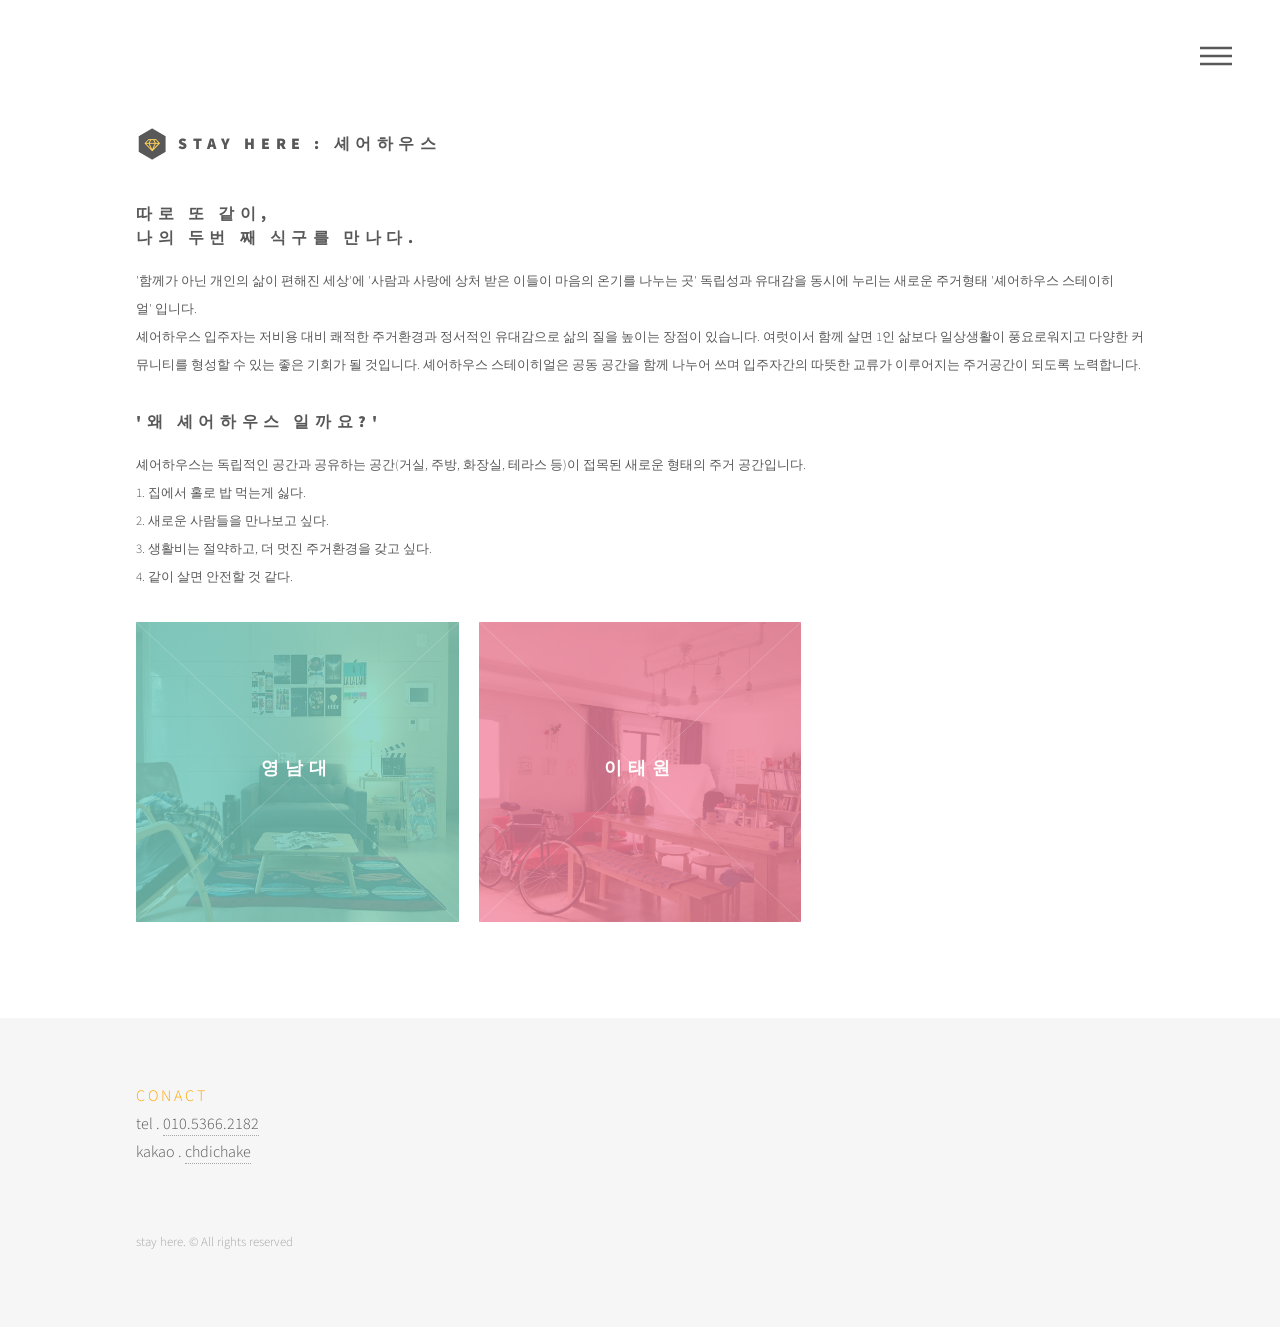
==== commit 78dbad24: "." ====
--- a/index.html
+++ b/index.html
@@ -173,7 +173,7 @@
 								</ul>
 							</section> -->
 							<ul class="copyright">
-								<li>&copy; stay here. All rights reserved</li>
+								<li>stay here. &copy; All rights reserved</li>
 							</ul>
 						</div>
 					</footer>
--- a/assets3/css/main.css
+++ b/assets3/css/main.css
@@ -1675,7 +1675,7 @@
 
 		a:hover {
 			border-bottom-color: transparent;
-			color: #f2849e !important;
+			color: #e2a400 !important;
 		}
 
 	strong, b {
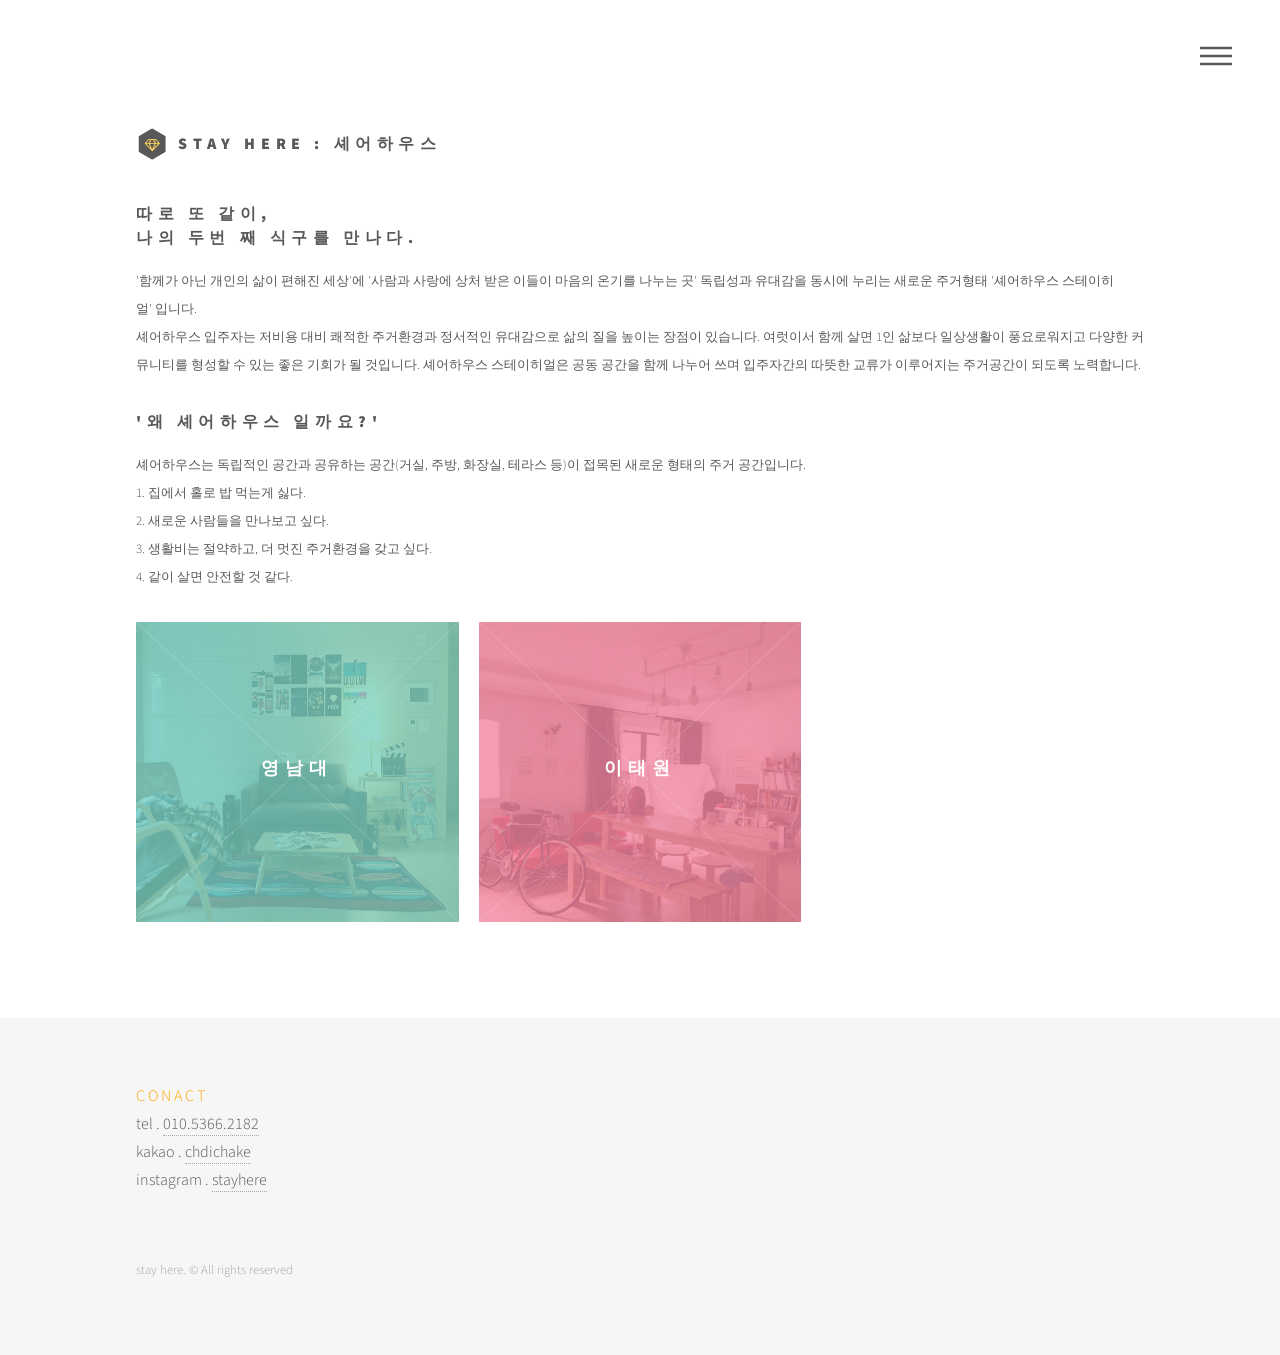
==== commit 2a02a994: "." ====
--- a/index.html
+++ b/index.html
@@ -74,7 +74,7 @@
 									<a href="yu.html">
 										<h2>영남대</h2>
 										<div class="content">
-											<p>Sed nisl arcu euismod sit amet nisi lorem etiam dolor veroeros et feugiat.</p>
+											<p>I wish you a pleasant stay here.</p>
 										</div>
 									</a>
 								</article>
@@ -155,7 +155,8 @@
 									<p>
 										<font color="orange">C O N A C T</font><br>
 										tel . <a href="tel:010-5366-2182">010.5366.2182</a><br>
-										kakao . <a href="https://open.kakao.com/o/sJc0k3s">chdichake</a>
+										kakao . <a href="https://open.kakao.com/o/sJc0k3s">chdichake</a><br>
+										instagram . <a href="https://www.instagram.com/chadichake/">stayhere</a>
 									</p>
 								</form>
 							</section>
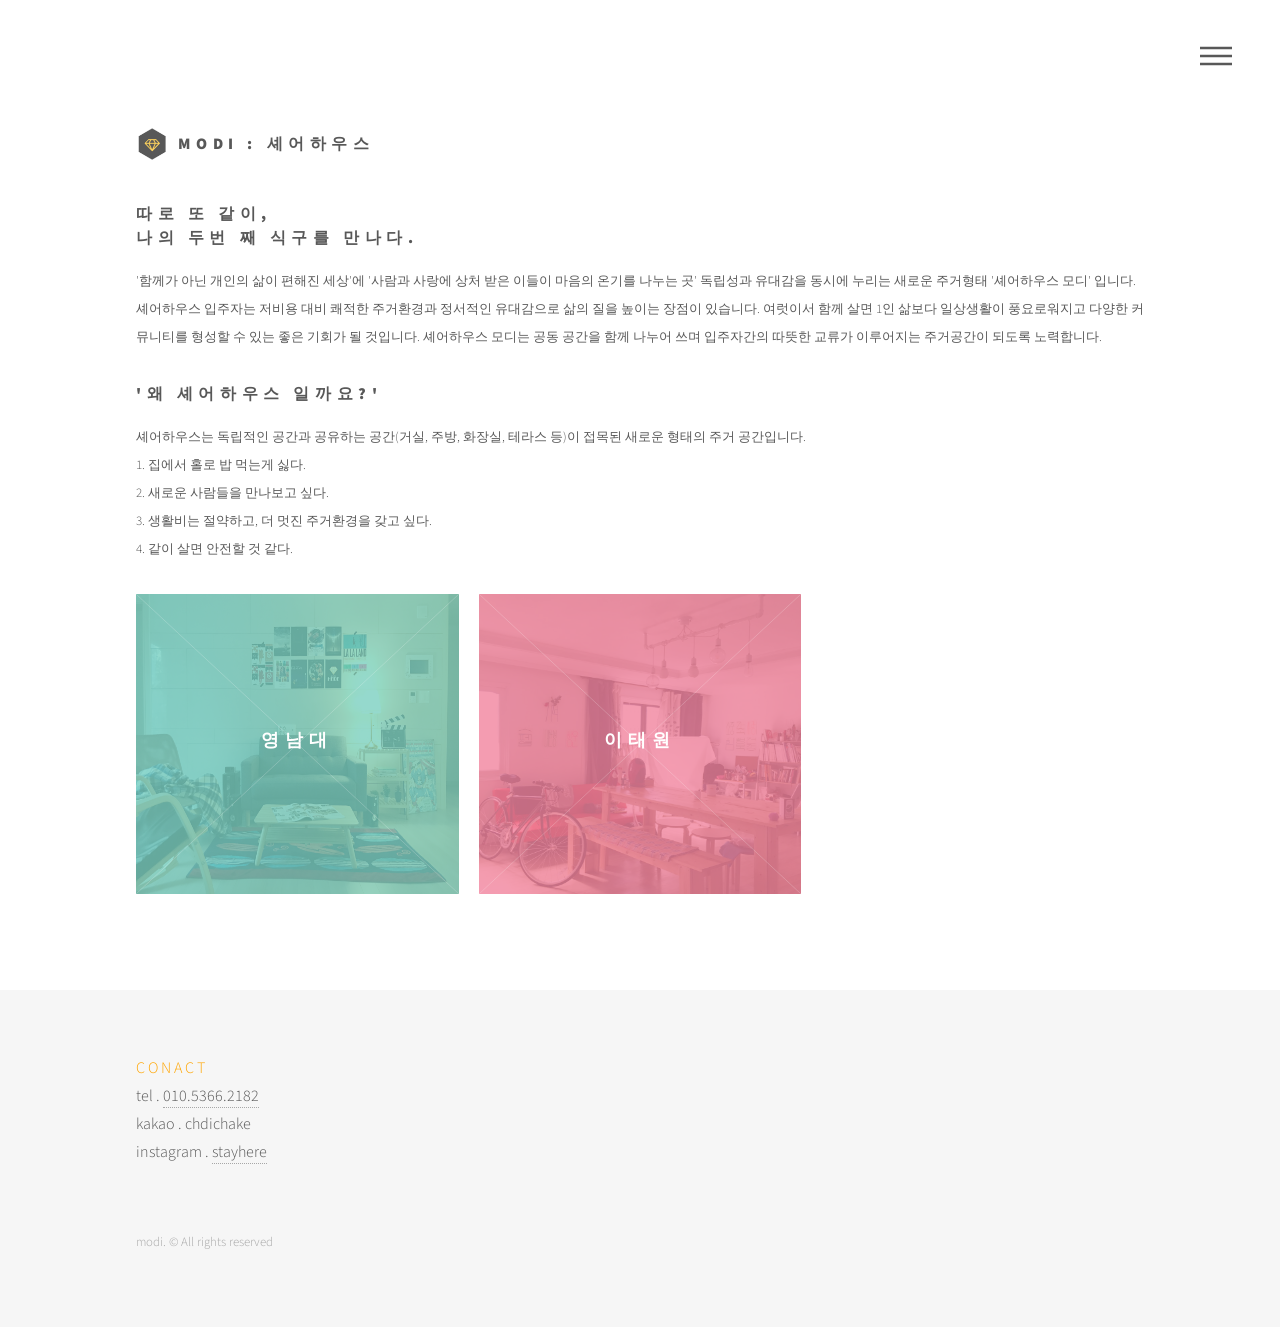
==== commit 6823736b: "." ====
--- a/index.html
+++ b/index.html
@@ -19,7 +19,7 @@
 
 							<!-- Logo -->
 								<a href="/sharehouse" class="logo">
-									<span class="symbol"><img src="images3/logo.jpg" alt="" /></span><span class="title">stay here : 셰어하우스</span>
+									<span class="symbol"><img src="images3/logo.jpg" alt="" /></span><span class="title">modi : 셰어하우스</span>
 								</a>
 
 							<!-- Nav -->
@@ -36,8 +36,8 @@
 					<nav id="menu">
 						<h2>Menu</h2>
 						<ul>
-							<li><a href="/sharehouse">STAY HERE ! </a></li>
-							<li><a href="yu.html">영남대학교 </a></li>
+							<li><a href="/sharehouse">SHARE HOUSE 'modi'</a></li>
+							<li><a href="yu.html">영남대학교</a></li>
 							<li><a href="itaewon.html">이태원</a></li>
 						</ul>
 					</nav>
@@ -49,10 +49,10 @@
 								<h3>따로 또 같이, <br>나의 두번 째 식구를 만나다.</h3>
 								<p>
 									<font size="2">
-									'함께가 아닌 개인의 삶이 편해진 세상'에 '사람과 사랑에 상처 받은 이들이 마음의 온기를 나누는 곳' 독립성과 유대감을 동시에 누리는 새로운 주거형태 '셰어하우스 스테이히얼' 입니다.<br>
+									'함께가 아닌 개인의 삶이 편해진 세상'에 '사람과 사랑에 상처 받은 이들이 마음의 온기를 나누는 곳' 독립성과 유대감을 동시에 누리는 새로운 주거형태 '셰어하우스 모디' 입니다.<br>
 									셰어하우스 입주자는 저비용 대비 쾌적한 주거환경과 정서적인 유대감으로 삶의 질을 높이는 장점이 있습니다.
 									여럿이서 함께 살면 1인 삶보다 일상생활이 풍요로워지고 다양한 커뮤니티를 형성할 수 있는 좋은 기회가 될 것입니다.
-									셰어하우스 스테이히얼은 공동 공간을 함께 나누어 쓰며 입주자간의 따뜻한 교류가 이루어지는 주거공간이 되도록 노력합니다.
+									셰어하우스 모디는 공동 공간을 함께 나누어 쓰며 입주자간의 따뜻한 교류가 이루어지는 주거공간이 되도록 노력합니다.
 									</font>
 								</p>
 								<h3>'왜 셰어하우스 일까요?'</h3>
@@ -155,7 +155,7 @@
 									<p>
 										<font color="orange">C O N A C T</font><br>
 										tel . <a href="tel:010-5366-2182">010.5366.2182</a><br>
-										kakao . <a href="https://open.kakao.com/o/sJc0k3s">chdichake</a><br>
+										kakao . chdichake<br>
 										instagram . <a href="https://www.instagram.com/chadichake/">stayhere</a>
 									</p>
 								</form>
@@ -174,7 +174,7 @@
 								</ul>
 							</section> -->
 							<ul class="copyright">
-								<li>stay here. &copy; All rights reserved</li>
+								<li>modi. &copy; All rights reserved</li>
 							</ul>
 						</div>
 					</footer>
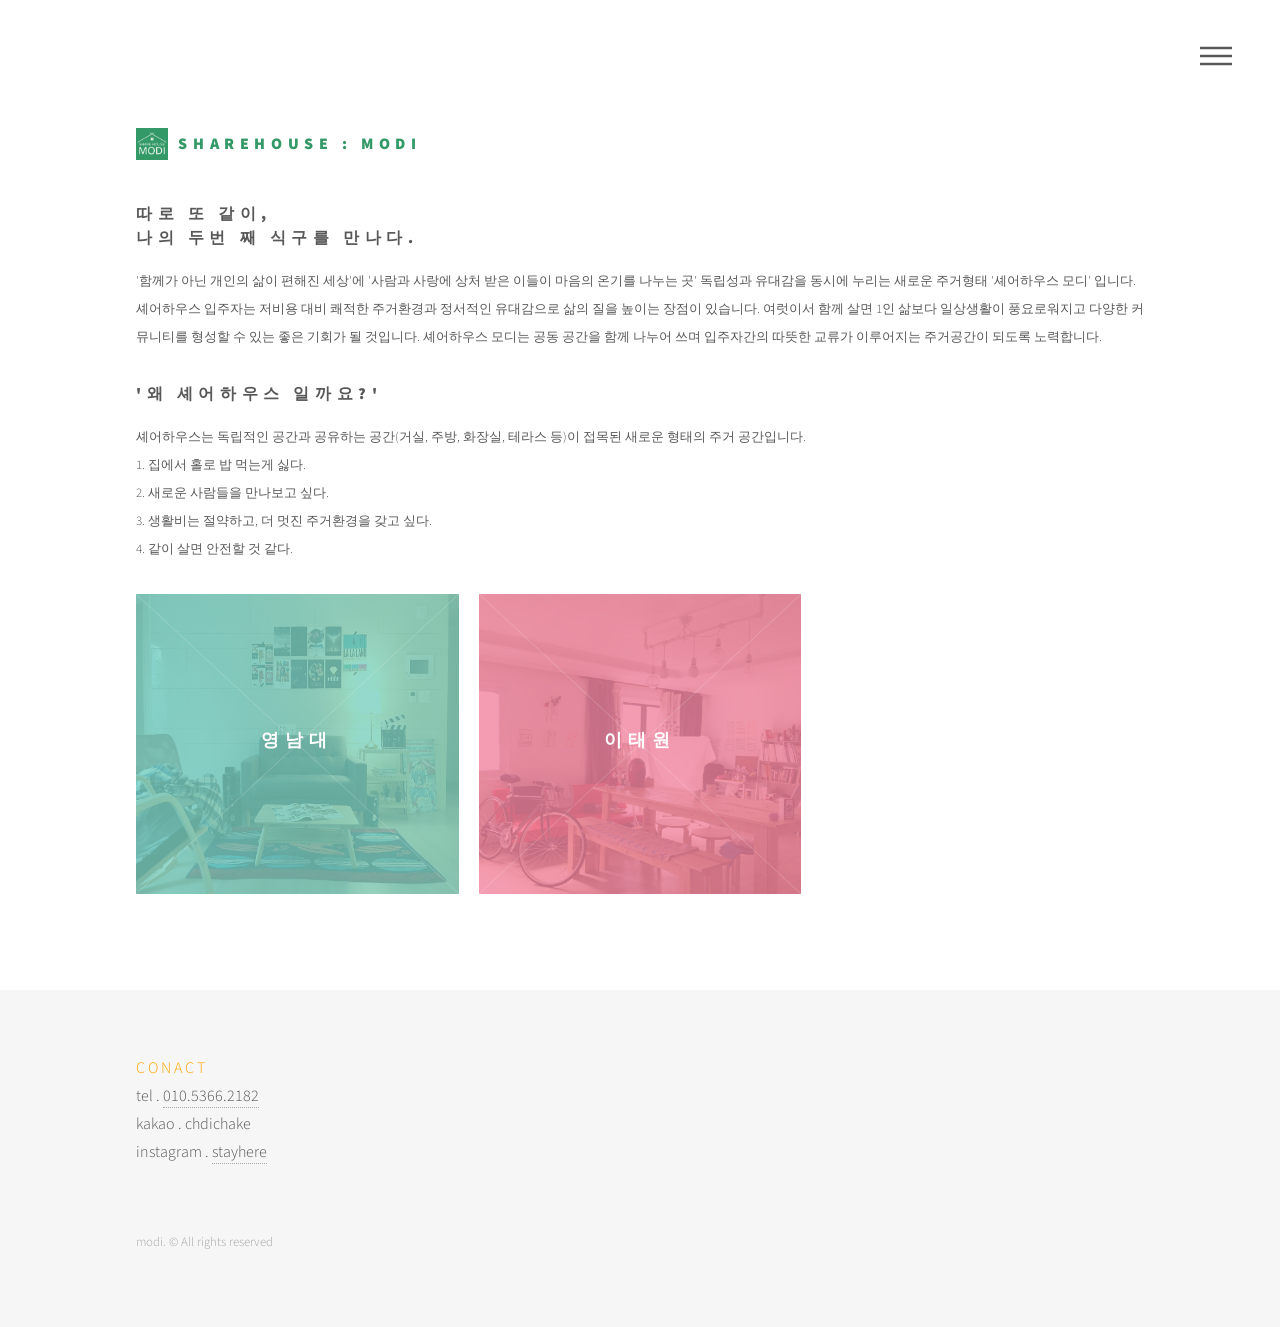
==== commit 908600e9: "." ====
--- a/index.html
+++ b/index.html
@@ -19,7 +19,7 @@
 
 							<!-- Logo -->
 								<a href="/sharehouse" class="logo">
-									<span class="symbol"><img src="images3/logo.jpg" alt="" /></span><span class="title">modi : 셰어하우스</span>
+									<span class="symbol"><img src="images3/logo.jpg" alt="" /></span><span class="title"><font color="#339967">shareHouse : modi</font></span>
 								</a>
 
 							<!-- Nav -->
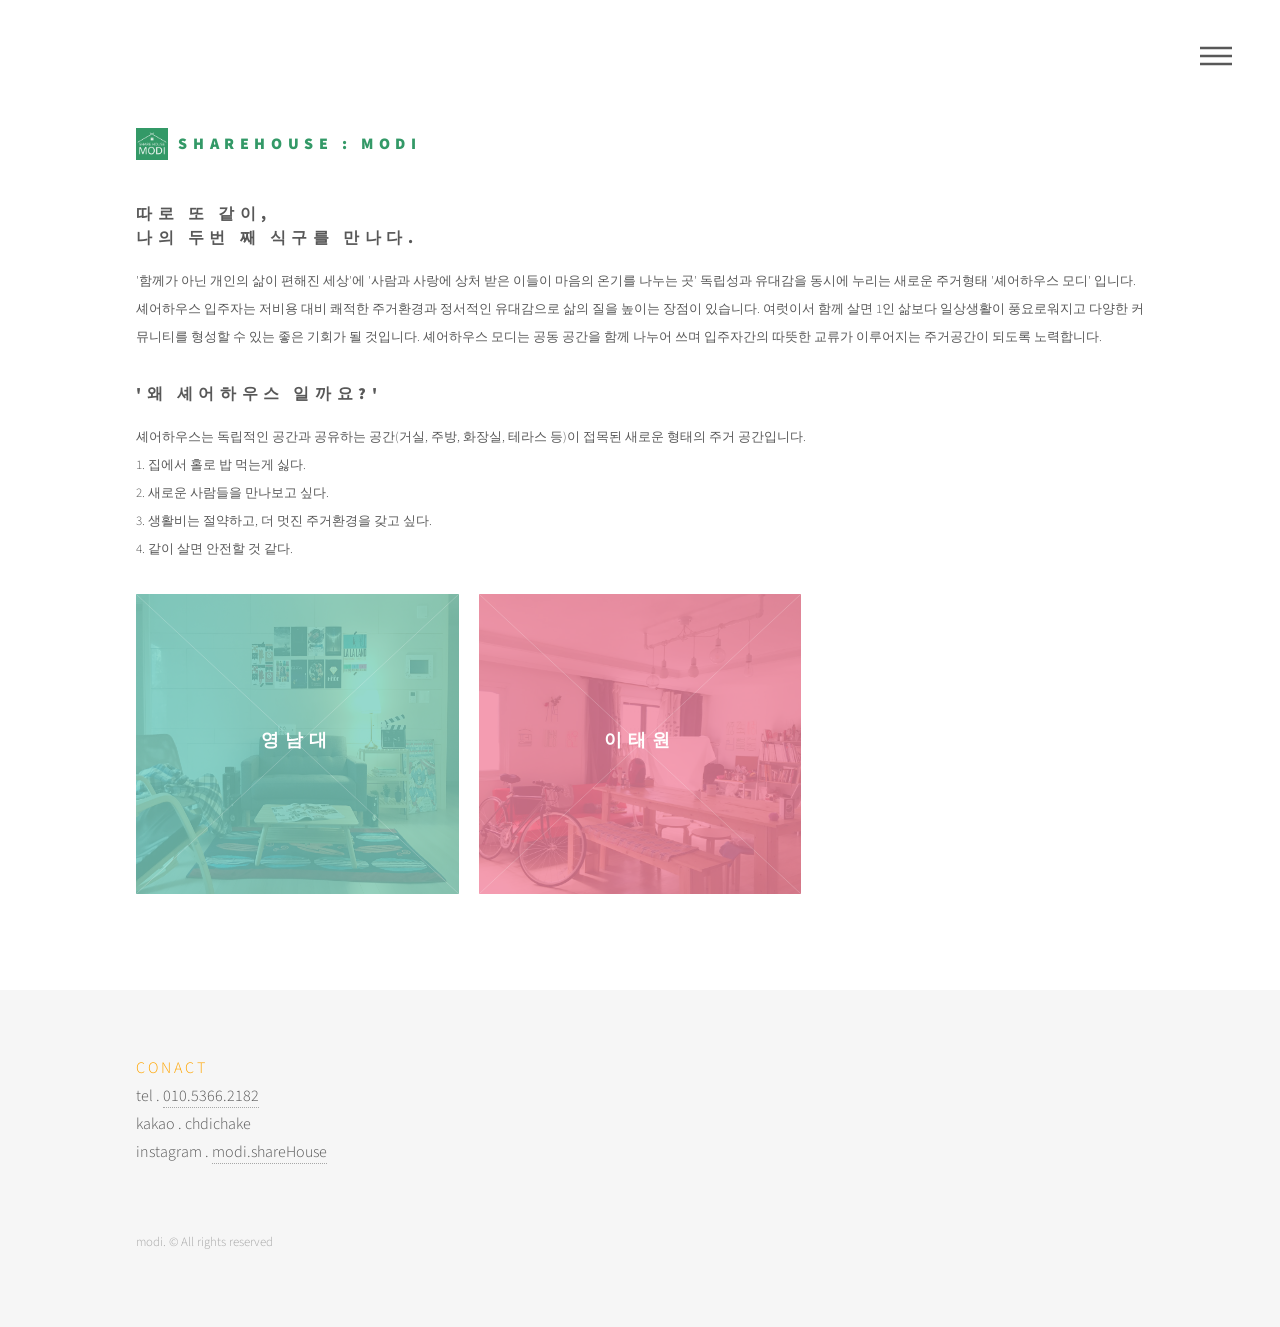
==== commit 31b921ca: "." ====
--- a/index.html
+++ b/index.html
@@ -156,7 +156,7 @@
 										<font color="orange">C O N A C T</font><br>
 										tel . <a href="tel:010-5366-2182">010.5366.2182</a><br>
 										kakao . chdichake<br>
-										instagram . <a href="https://www.instagram.com/chadichake/">stayhere</a>
+										instagram . <a href="https://www.instagram.com/chadichake/">modi.shareHouse</a>
 									</p>
 								</form>
 							</section>
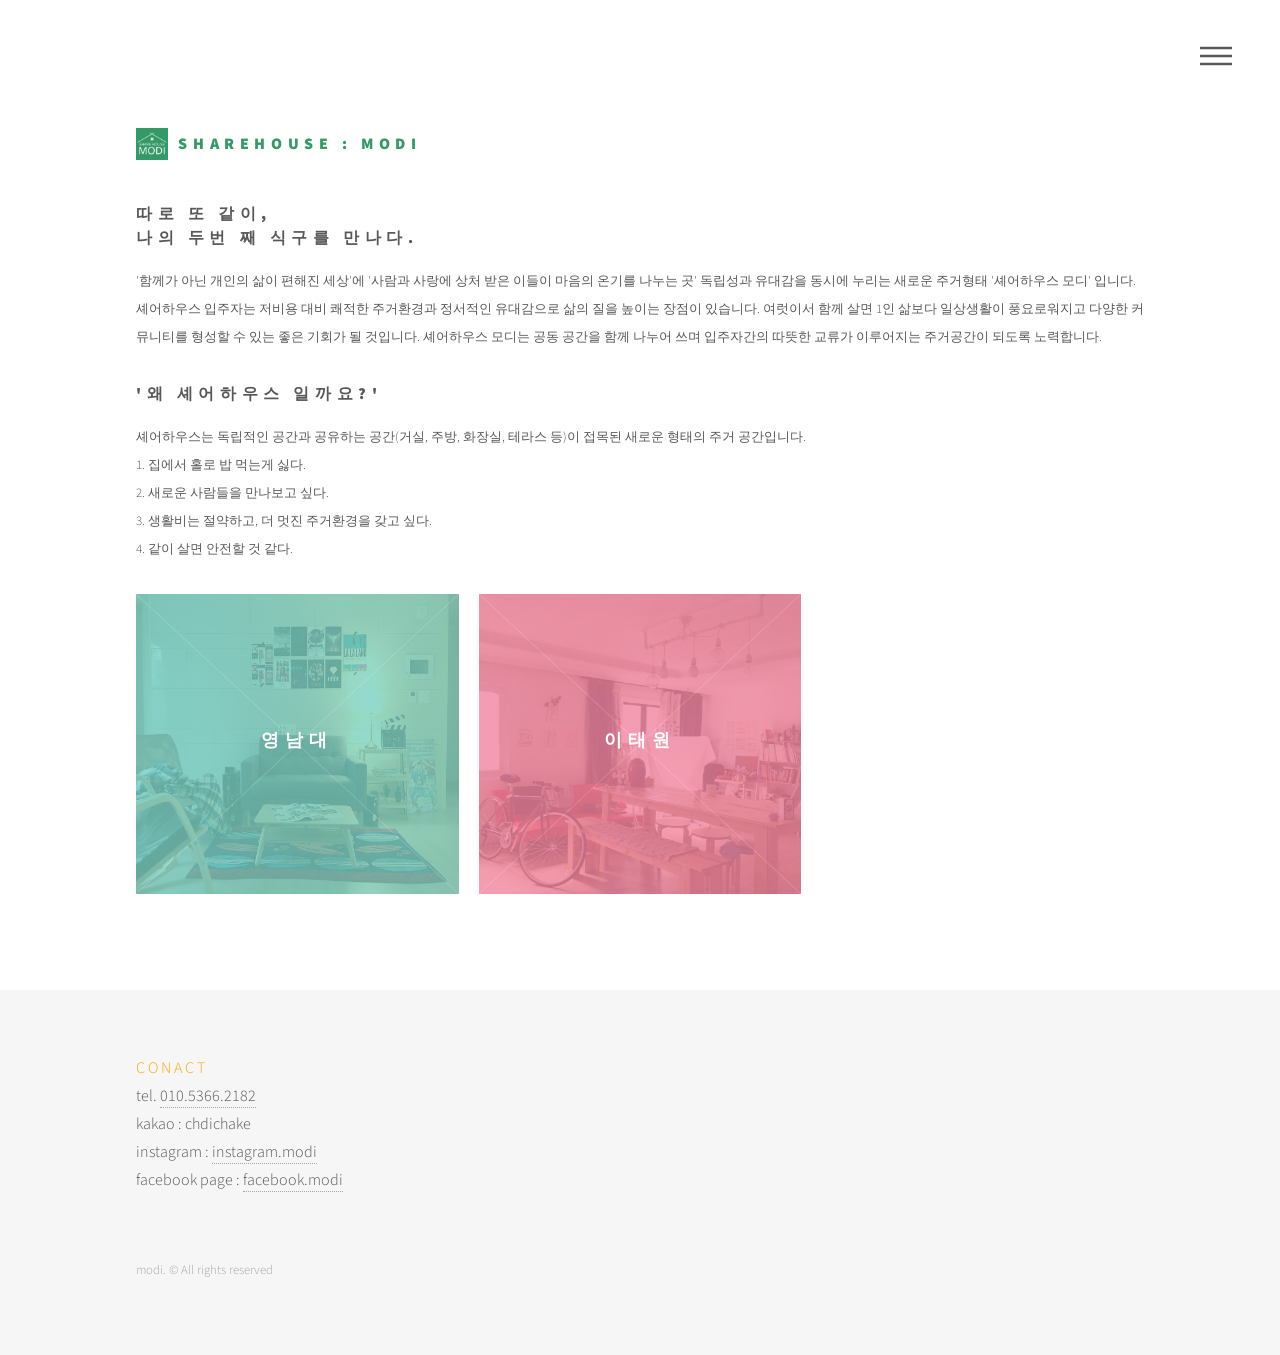
==== commit 9f1d7eba: "." ====
--- a/index.html
+++ b/index.html
@@ -154,9 +154,10 @@
 									</div> -->
 									<p>
 										<font color="orange">C O N A C T</font><br>
-										tel . <a href="tel:010-5366-2182">010.5366.2182</a><br>
-										kakao . chdichake<br>
-										instagram . <a href="https://www.instagram.com/chadichake/">modi.shareHouse</a>
+										tel. <a href="tel:010-5366-2182">010.5366.2182</a><br>
+										kakao : chdichake<br>
+										instagram : <a href="https://www.instagram.com/chadichake/">instagram.modi</a><br>
+										facebook page : <a href="https://www.facebook.com/modi.sharehouse/">facebook.modi</a>
 									</p>
 								</form>
 							</section>
